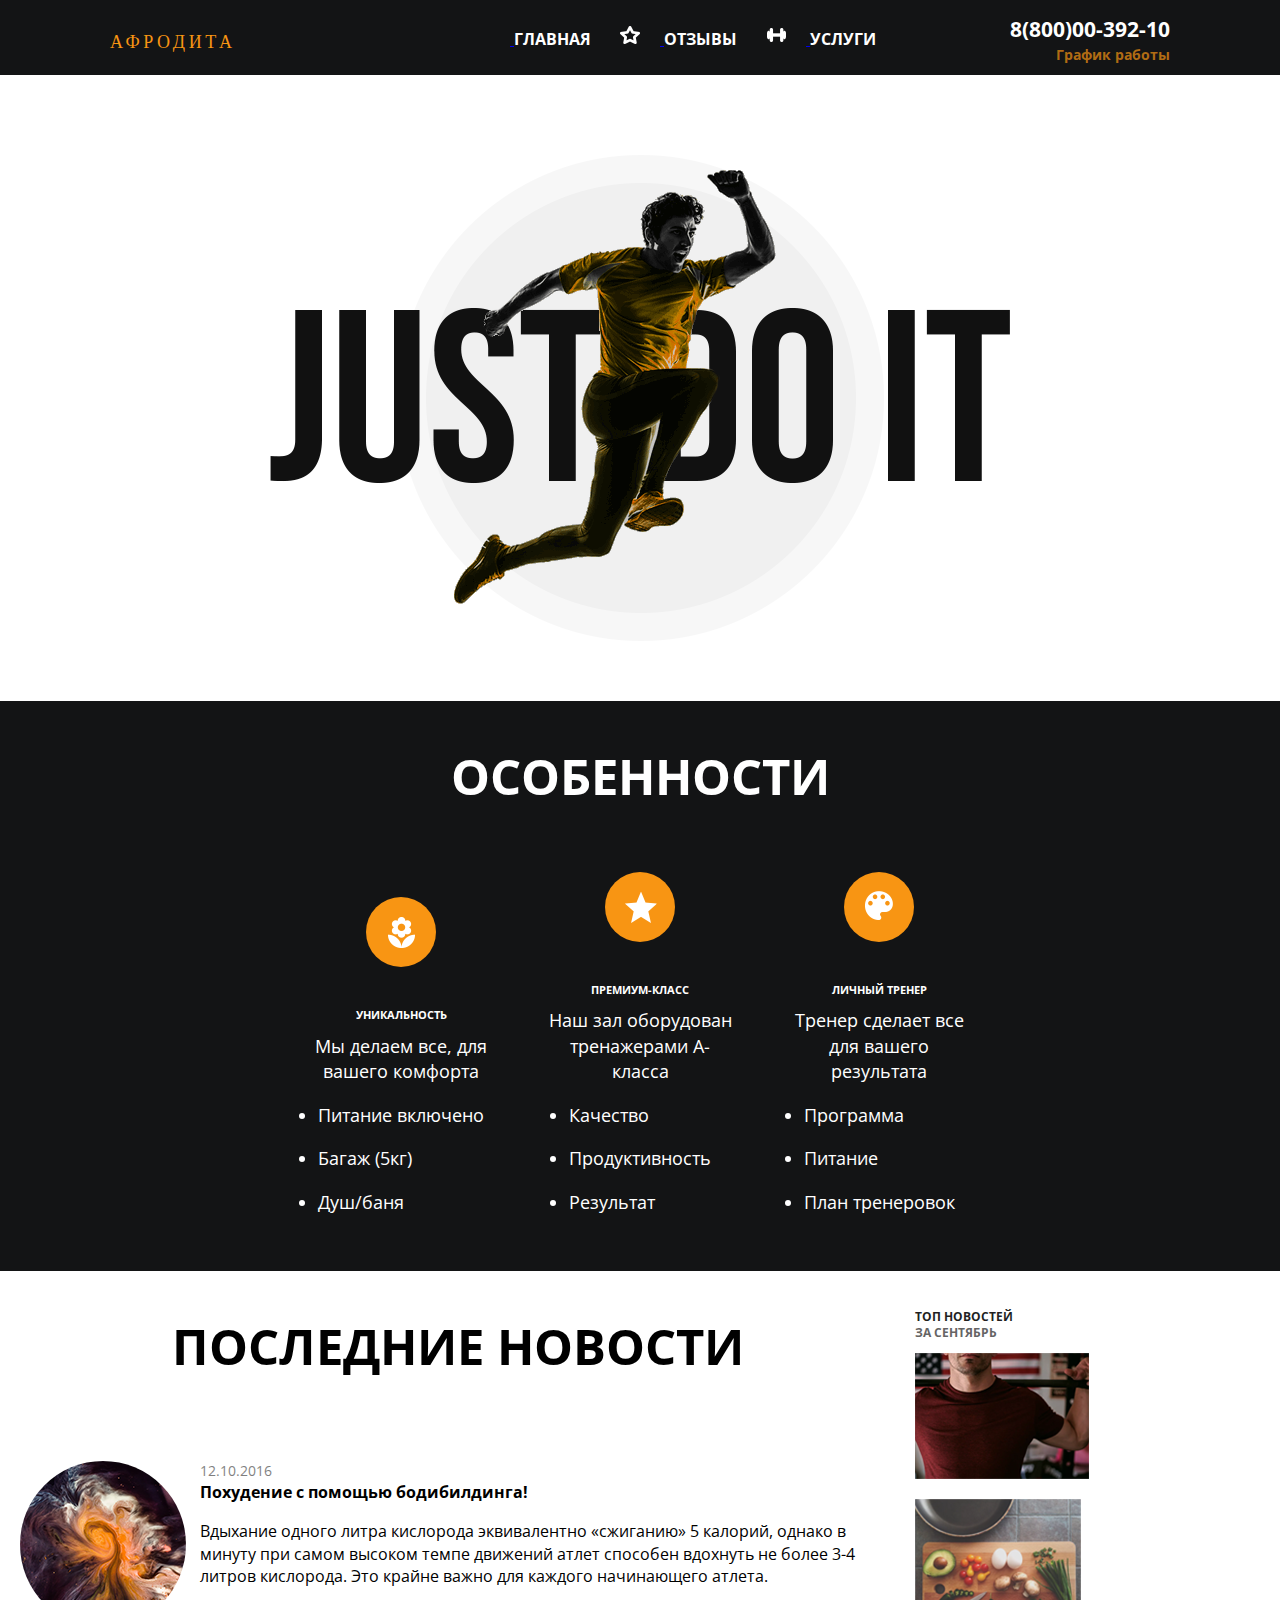
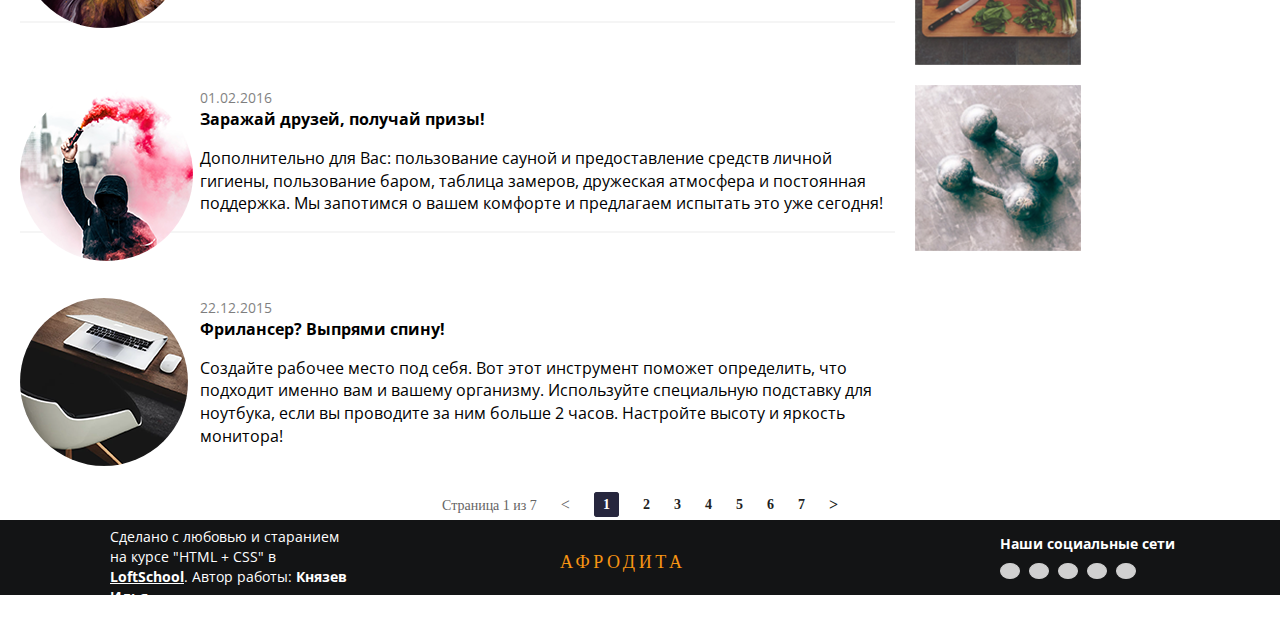
==== index.html @ 9d969437 "commits" ====
<!DOCTYPE html>
<html lang="ru" dir="ltr">
  <head>
    <link rel="stylesheet" href="css/style.css">
    <link href="https://fonts.googleapis.com/css?family=Open+Sans:300,300i,700" rel="stylesheet">
    <meta charset="utf-8">
    <title>Fitness</title>
  </head>
  <body>

    <div class="wrapper">
      <header class="header">
        <div class="container header__container">

        <a href="#" class="logo">Афродита</a>

          <nav class="menu">
            <ul class="menu__list">
              <li class="menu__item">
                <a href="#" class="menu__link">
                  <div class="menu__icon menu__icon_main"></div>
                  <div class="menu__title">Главная</div>
                </a>
              </li>
              <li class="menu__item">
                <a href="#" class="menu__link">
                  <div class="menu__icon menu__icon_review"></div>
                  <div class="menu__title">Отзывы</div>
                </a>
              </li>
              <li class="menu__item">
                <a href="#" class="menu__link">
                  <div class="menu__icon menu__icon_service"></div>
                  <div class="menu__title">Услуги</div>
                </a>
              </li>
            </ul>
          </nav>

        <div class="contacts">
          <a href="tel:+7(800)0039210" class="contacts__phone">8(800)00-392-10</a>
          <div class="contacts__schedule">График работы</div>
        </div>

      </div>
      </header>

    <div class="page">
      <div class="page__container">

        <div class="banner">
          <img src="img/main-image.png" alt="mainimg" class="banner__img">
        </div>

        <section class="features">

          <h2 class="features__title">Особенности</h2>

          <ul class="features__list">

            <li class="features__item">
                <div class="features__icon">
                  <img src="img/flower-icon.png" alt="flower" class="features__icon-pic">
                </div>
                <h3 class="features__name">Уникальность</h3>
                <p class="features__text">
                  Мы делаем все, для вашего комфорта
                </p>
                <ul class="features__sub-list">
                  <li class="features__sub-item">
                    <p class="features__sub-text">Питание включено</p>
                  </li>
                  <li class="features__sub-item">
                    <p class="features__sub-text">Багаж (5кг)</p>
                  </li>
                  <li class="features__sub-item">
                    <p class="features__sub-text">Душ/баня</p>
                  </li>
                </ul>
            </li>
            <li class="features__item">
               <div class="features__icon">
                 <img src="img/star-icon.png" alt="star" class="features__icon-pic">
               </div>
               <h3 class="features__name">Премиум-класс</h3>
               <p class="features__text">
                 Наш зал оборудован тренажерами А-класса
               </p>
               <ul class="features__sub-list">
                 <li class="features__sub-item">
                   <p class="features__sub-text">Качество</p>
                 </li>
                 <li class="features__sub-item">
                   <p class="features__sub-text">Продуктивность</p>
                 </li>
                 <li class="features__sub-item">
                   <p class="features__sub-text">Результат</p>
                 </li>
               </ul>
            </li>
            <li class="features__item">
              <div class="features__icon">
                <img src="img/painter-icon.png" alt="painter" class="features__icon-pic">
              </div>
              <h3 class="features__name">Личный тренер</h3>
              <p class="features__text">
                Тренер сделает все для вашего результата
              </p>
              <ul class="features__sub-list">
                <li class="features__sub-item">
                  <p class="features__sub-text">Программа</p>
                </li>
                <li class="features__sub-item">
                  <p class="features__sub-text">Питание</p>
                </li>
                <li class="features__sub-item">
                  <p class="features__sub-text">План тренеровок</p>
                </li>
              </ul>
            </li>

          </ul>
        </section>
<!-- features-section END -->

        <section class="news">

          <h2 class="news__title">Последние новости</h2>

          <ul class="news__list">
            <li class="news__item clearfix">
              <div class="news__avatar">
                <img src="./img/layer6.png" alt="img" class="news__avatar-pic">
              </div>
                <div class="news__content">
                  <div class="news__date">12.10.2016</div>
                  <h3 class="news__name">Похудение с помощью бодибилдинга!</h3>
                  <p class="news__text">
                    Вдыхание одного литра кислорода эквивалентно «сжиганию» 5 калорий,
                    однако в минуту при самом высоком темпе движений атлет способен
                    вдохнуть не более 3-4 литров кислорода. Это крайне важно для
                    каждого начинающего атлета.
                  </p>
                </div>
            </li>
            <li class="news__item">
              <div class="news__avatar">
                <img src="./img/layer7.png" alt="img" class="news__avatar-pic">
              </div>
                <div class="news__content">
                   <div class="news__date">01.02.2016</div>
                   <h3 class="news__name">Заражай друзей, получай призы!</h3>
                   <p class="news__text">
                     Дополнительно для Вас: пользование сауной и предоставление
                     средств личной гигиены, пользование баром, таблица замеров,
                     дружеская атмосфера и постоянная поддержка. Мы запотимся о вашем
                     комфорте и предлагаем испытать это уже сегодня!
                   </p>
                </div>
            </li>
            <li class="news__item">
                <div class="news__avatar">
                  <img src="./img/layer9.png" alt="img" class="news__avatar-pic">
                </div>
                <div class="news__content">
                  <div class="news__date">22.12.2015</div>
                  <h3 class="news__name">Фрилансер? Выпрями спину!</h3>
                  <p class="news__text">
                    Создайте рабочее место под себя. Вот этот инструмент поможет
                    определить, что подходит именно вам и вашему организму.
                    Используйте специальную подставку для ноутбука, если вы проводите
                    за ним больше 2 часов. Настройте высоту и яркость монитора!
                  </p>
                </div>
            </li>
          </ul>
        </section>

        <aside class="sidebar">
          <div class="side">
            <h4 class="side__name">Топ новостей</h4>
            <p class="side__desc">За сентябрь</p>
            <ul class="side__list">
              <li class="side__item">
                <a href="#" class="side__link">
                  <div class="side__pic">
                    <img src="./img/layer10.png" alt="someimg" class="side__pic-img">
                  </div>
                </a>
              </li>
              <li class="side__item">
                <a href="#" class="side__link">
                  <div class="side__pic">
                    <img src="./img/layer11.png" alt="someimg" class="side__pic-img">
                  </div>
                </a>
              </li>
              <li class="side__item">
                <a href="#" class="side__link">
                  <div class="side__pic">
                    <img src="./img/layer12.png" alt="someimg" class="side__pic-img">
                  </div>
                </a>
              </li>
            </ul>
          </div>
        </aside>

        <div class="pagination">
          <div class="pagination__display">Страница 1 из 7</div>
          <div class="pagination__controlls">
            <a href="" class="pagination__prev"><</a>
            <ul class="pagination__list">
              <li class="pagination__item">
                <a href="#" class="pagination__link pagination__link_active">1</a>
              </li>
              <li class="pagination__item">
                <a href="#" class="pagination__link">2</a>
              </li>
              <li class="pagination__item">
                <a href="#" class="pagination__link">3</a>
              </li>
              <li class="pagination__item">
                <a href="#" class="pagination__link">4</a>
              </li>
              <li class="pagination__item">
                <a href="#" class="pagination__link">5</a>
              </li>
              <li class="pagination__item">
                <a href="#" class="pagination__link">6</a>
              </li>
              <li class="pagination__item">
                <a href="#" class="pagination__link">7</a>
              </li>
            </ul>
            <a href="#" class="pagination__next">></a>
          </div>
        </div>

      </div>
      <!-- news-section END -->

     </div>
    </div>

      <footer class="footer">
       <div class="container footer__container">
        <div class="ps">
          <p class="ps__text">Сделано с любовью и старанием на курсе "HTML + CSS" в <a href="https://loftschool.com/"
              class="ps__text-ls">LoftSchool</a>. Автор работы: <span class="ps__text-author">Князев Илья</span>
        </div>

        <a href="#" class="footer__logo">Афродита</a>

        <div class="smm">
          <p class="smm__text">Наши социальные сети</p>
          <div class="social">
            <ul class="social__list">
              <li class="social__item">
                <a href="#" alt="vk" class="social__link social__link_vk"></a>
              </li>
              <li class="social__item">
                <a href="#" alt="fb" class="social__link social__link_fb"></a>
              </li>
              <li class="social__item">
                <a href="#" alt="google" class="social__link social__link_gg"></a>
              </li>
              <li class="social__item">
                <a href="#" alt="twitter" class="social__link social__link_tw"></a>
              </li>
              <li class="social__item">
                <a href="#" alt="mail" class="social__link social__link_ml"></a>
              </li>
            </ul>
          </div>
        </div>
       </div>
      </footer>

    </div>
    <!-- wrapper END -->

  </body>
</html>
---- css/style.css ----
@font-face {
    font-family: 'gorafree';
    src: url("../fonts/gora-free-webfont.woff2") format('woff2'),
         url("../fonts/gora-free-webfont.woff") format('woff');
    font-weight: normal;
    font-style: normal;
}

body {
  font-size: 16px;
  margin: 0;
  width: 100%;
  font-family: 'Open Sans', Helvetica, sans-serif;
  -webkit-font-smoothing: antialiased;
  -moz-osx-font-smoothing: grayscale;
  line-height: 1.42;
}

ul {
  margin: 0;
  padding: 0;
}

ul li {
  list-style: none;
}

h2 {
  text-align: center;
  font-size: 49px;
  font-weight: 700;
  text-transform: uppercase;
}

.wrapper {
  /* width: 100%; */
  min-width: 1100px;
}

.header {
  width: 100%;
  background: #131415;
  position: relative;
  color: #fff;
  margin-bottom: 80px;
}

.container {
  width: 1060px;
  margin: 0 auto;
  /* position: relative; */
  /* height: 100%; */
  background: inherit;
}

.header__container {
  height: 75px;
  position: relative;
}

.logo {
  color: #f89513;
  position: absolute;
  top: 30px;
  left: 0;
  font-family: 'gorafree', Times, serif;
  font-size: 18px;
  text-transform: uppercase;
  text-decoration: none;
  text-align: left;
  letter-spacing: 0.2em;
}

.menu {
  display: inline-block;
  position: absolute;
  top: 25px;
  left: 360px;
  font-weight: 700;
  text-align: center;
  text-transform: uppercase;
}

.menu__title {
  color: white;
  display: inline-block;
}

.menu__item {
  display: inline-block;
  margin-right: 25px;
}
.menu__item:last-child {
  margin: 0;
}

.menu__link {
  display: inline-block;
}

.menu__icon {
  width: 20px;
  height: 20px;
  display: inline-block;
  margin-right: 20px;

}

.menu__icon_main {
  background: url(../img/pulse-icon.png) center center no-repeat;
}

.menu__icon_review {
  background: url(../img/feed-icon.png) center center no-repeat;
}

.menu__icon_service {
  background: url(../img/service-icon.png) center center no-repeat;
}

.contacts {
  /* display: inline-block; */
  color: inherit;
  position: absolute;
  top: 15px;
  right: 0;
  text-align: right;
  font-weight: 700;
}

.contacts__phone {
  color: white;
  font-size: 21px;
  text-decoration: none;
}

.contacts__schedule {
  font-size: 14px;
  text-align: right;
  color: rgba(248, 149, 19, 0.702);
}

.page {
  width: 100%;
  display: inline-block;
  vertical-align: top;
  background: white;
}

.banner {
  width: 100%;
  margin-bottom: 60px;
}

.banner__img {
  margin: 0 auto;
  display: block;
}

.features {
  width: 100%;
  position: relative;
  height: 570px;
  color: white;
  background: #131415;
  text-align: center;
  display: inline-block;
}
.features__name {
  font-size: 10.78px;
  text-transform: uppercase;
  font-weight: 700;
  margin-top: 40px;
}
.features__item {
  display: inline-block;
  width: 195px;
  margin: 20px;
}
.features__sub-list {
  text-align: left;
  display: inherit;
}
.features__sub-item {
  list-style-type: initial;
}
.features__icon {
  background-color: #f89513;
  width: 70px;
  height: 70px;
  border-radius: 50%;
  background-position: center center no-repeat;
  margin: 0 auto;
  display: block;
}
.features__icon-pic {
  margin: 28%;
}
.features__text, .features__sub-list {
  font-size: 18px;
  margin: 0 auto;
}

.news {
  width: 875px;
  height: 820px;
  position: relative;
  display: inherit;
  text-align: left;
  margin-left: 20px;
  float: left;
}

.clearfix:after {
    content: "";
    display: table;
    clear: both;
}

.news__avatar {
  width: 160px;
  height: 160px;
  display: list-item;
  text-align: left;
  float: left;
}

.news__avatar-pic {
  border-radius: 50%;
}

.news__item {
  margin-bottom: 65px;
  border-bottom: 2px solid #f5f5f5;
}
.news__item:last-child {
  border: none;
}

.news__content {
  margin-left: 180px;
}

.news__title {
  margin-bottom: 80px;
}

.news__date {
  font-size: 14px;
  opacity: 0.5;
}

.news__name {
  font-size: 16px;
  margin: 0 auto;
}

.news__text {
  margin: 1;
}

/* .pagination 350*45 */

.pagination {
  position: relative;
  display: inherit;
  text-align: center;
  vertical-align: middle;
  margin: 0 auto;
  clear: both;
}

.pagination__display {
  display: inline-block;
  color: #656464;
  font-family: "Roboto";
  font-size: 14px;
  margin-right: 20px;
}

.pagination__controlls {
  display: inline-block;
}

.pagination__item {
  display: inline-block;
  vertical-align: middle;
  margin-right: 20px;
}
.pagination__link {
  color: #221f1f;
  font-family: "Roboto";
  font-weight: bold;
  font-size: 14px;
  text-decoration: none;
}
.pagination__list {
  display: inline-block;
  vertical-align: middle;
  margin-bottom: 5px;
}

.pagination__display, .pagination__controlls {
  display: inline-block;
  vertical-align: middle;
}
.pagination__link_active {
  background-color: #27273e;
  padding: 4px 8px;
  border: 1px solid #27273e;
  border-radius: 3px;
  color: #fff;
}
.pagination__link:hover {
  color: #f89513;
}
.pagination__prev {
  text-decoration: none;
  color: #656464;
  font-family: "Roboto";
  margin-right: 20px;
}
.pagination__next {
  text-decoration: none;
  font-family: "Roboto";
  font-weight: bold;
  color: #221f1f;
}


.sidebar {
  text-align: left;
  margin: 30px 20px;
  color: #000;
  line-height: 0;
  float: left;
}

.side__list {
  list-style-type: none;
}

.side__item {
  margin: 20px 0;
}

.side__name {
  color: #221f1f;
  font-size: 12px;
  text-transform: uppercase;
  font-weight: 700;
}

.side__desc {
  color: #221f1f;
  font-size: 12px;
  text-transform: uppercase;
  color: #656464;
  text-decoration: none;
  font-weight: 700;
}

.footer {
  width: 100%;
  background: #131415;
  position: relative;
  color: #fff;
}

.footer__container {
  height: 75px;
  position: relative;
}

.ps {
  width: 240px;
  height: 50px;
  font-size: 14px;
}
.ps__text {
  text-align: left;
  display: inline-block;
  margin-top: 7px;
}
.ps__text-ls {
  color: white;
  font-weight: 700;
}
.ps__text-author {
  font-weight: 700;
  color: white;
}

.footer__logo {
  color: #f89513;
  position: absolute;
  top: 30px;
  left: 450px;
  font-family: 'gorafree', Times, serif;
  font-size: 18px;
  text-transform: uppercase;
  text-decoration: none;
  text-align: center;
  letter-spacing: 0.2em;
}

.smm {
  width: 100%;
  display: inline-block;
  margin: 20px;
  vertical-align: top;
  position: absolute;
  margin-top: -50px;
  margin-left: 890px;
}
.smm__text {
  font-size: 14px;
  font-weight: bold;
  margin-bottom: 8px;
}
.social__item {
  content: "";
  font-size: 14px;
  width: 10px;
  height: 10px;
  padding: 2px 4px;
  border: 1px solid #d0d0d0;
  border-radius: 100%;
  background-color: #d0d0d0;
  background-repeat: no-repeat;
  background-position: center center;
  display: inline-block;
  margin-right: 5px;
}
.social__item:hover {
  background-color: #f89513;
  border: 1px solid #f89513;
}
.social__link_vk:before {
  background: url(../img/vk.png)
}
.social__link_fb {
  background: url(../img/facebook.png)
}
.social__link_gg {
  background: url(../img/google.png)
}
.social__link_tw {
  background: url(../img/twitter.png)
}
.social__link_ml {
  background: url(../img/mail.png)
}
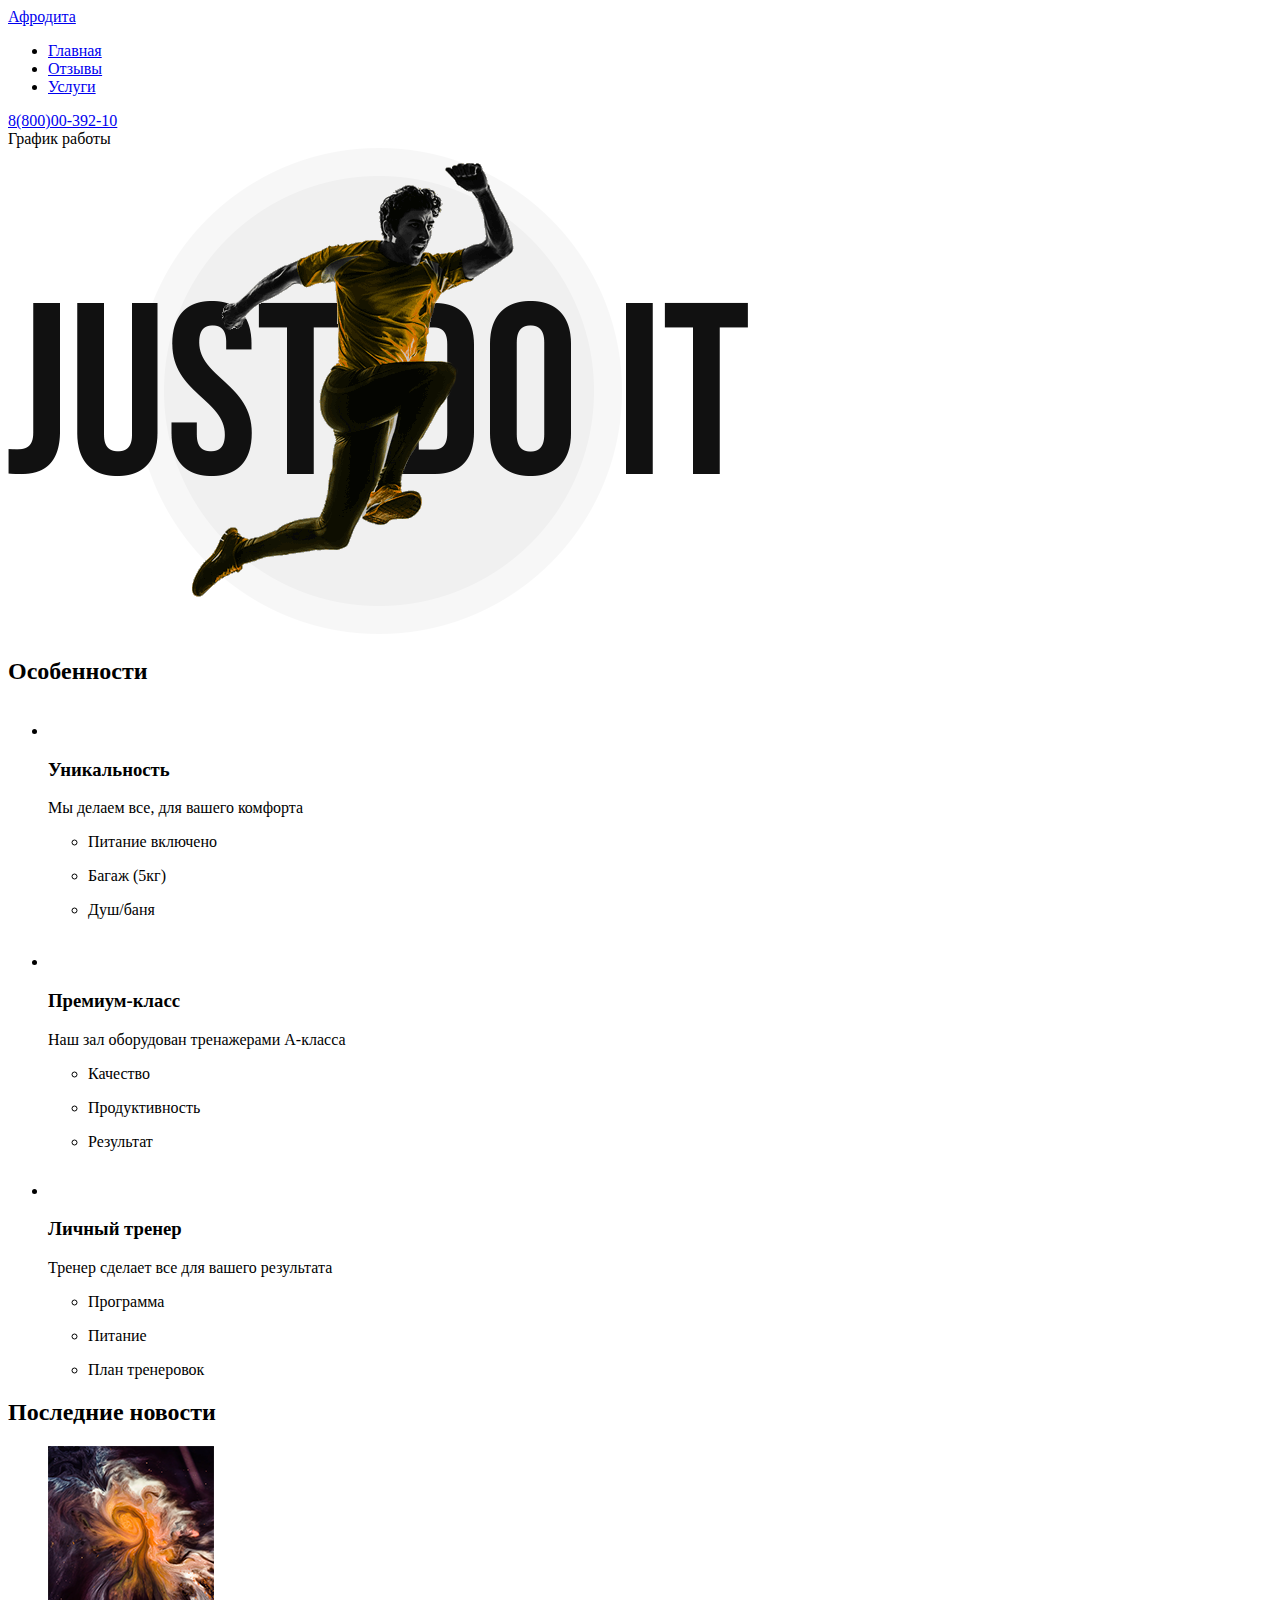
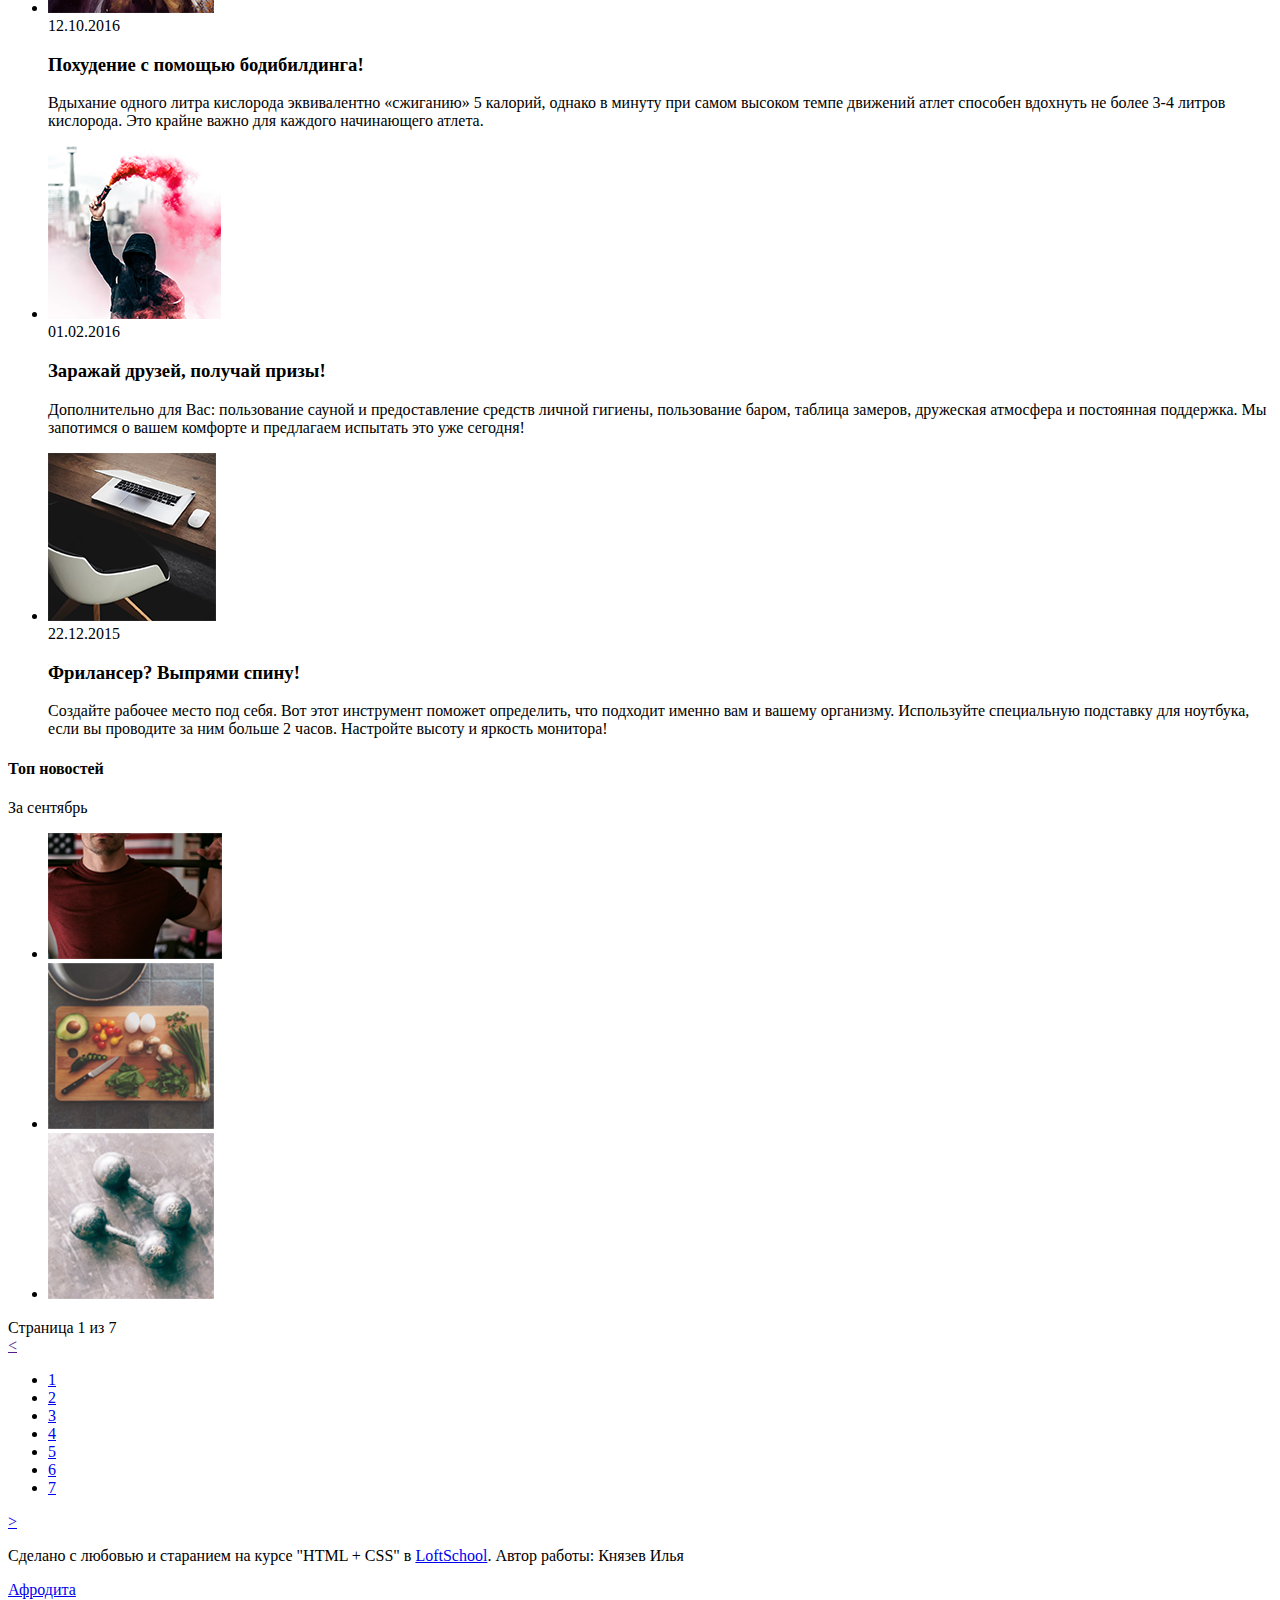
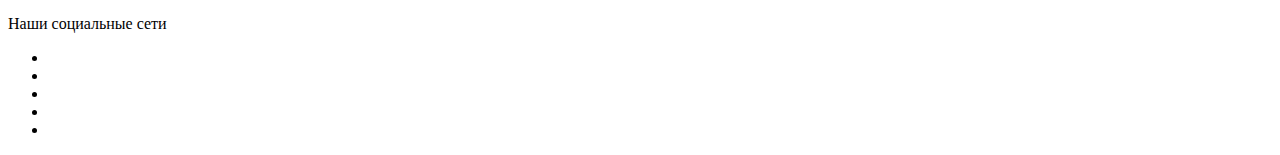
==== commit 92408ff4: "done" ====
--- a/index.html
+++ b/index.html
@@ -1,14 +1,20 @@
 <!DOCTYPE html>
 <html lang="ru" dir="ltr">
   <head>
-    <link rel="stylesheet" href="css/style.css">
-    <link href="https://fonts.googleapis.com/css?family=Open+Sans:300,300i,700" rel="stylesheet">
     <meta charset="utf-8">
     <title>Fitness</title>
+    <meta http-equiv="X-UA-Compatible" content="ie=edge">
+
+    <meta name="viewport" content="width=1100, initial-scale=1.0">
+
+    <link rel="stylesheet" href="css/main.css">
+
+    <link href="https://fonts.googleapis.com/css?family=Open+Sans:300,300i,700" rel="stylesheet">
   </head>
   <body>
 
     <div class="wrapper">
+      <div class="wrapper__content">
       <header class="header">
         <div class="container header__container">
 
@@ -45,7 +51,7 @@
       </div>
       </header>
 
-    <div class="page">
+      <div class="page">
       <div class="page__container">
 
         <div class="banner">
@@ -124,11 +130,12 @@
 <!-- features-section END -->
 
         <section class="news">
+          <div class="container news__container">
 
           <h2 class="news__title">Последние новости</h2>
 
           <ul class="news__list">
-            <li class="news__item clearfix">
+            <li class="news__item">
               <div class="news__avatar">
                 <img src="./img/layer6.png" alt="img" class="news__avatar-pic">
               </div>
@@ -236,13 +243,13 @@
             <a href="#" class="pagination__next">></a>
           </div>
         </div>
-
+      </div>
       </div>
       <!-- news-section END -->
 
      </div>
     </div>
-
+    </div>
       <footer class="footer">
        <div class="container footer__container">
         <div class="ps">
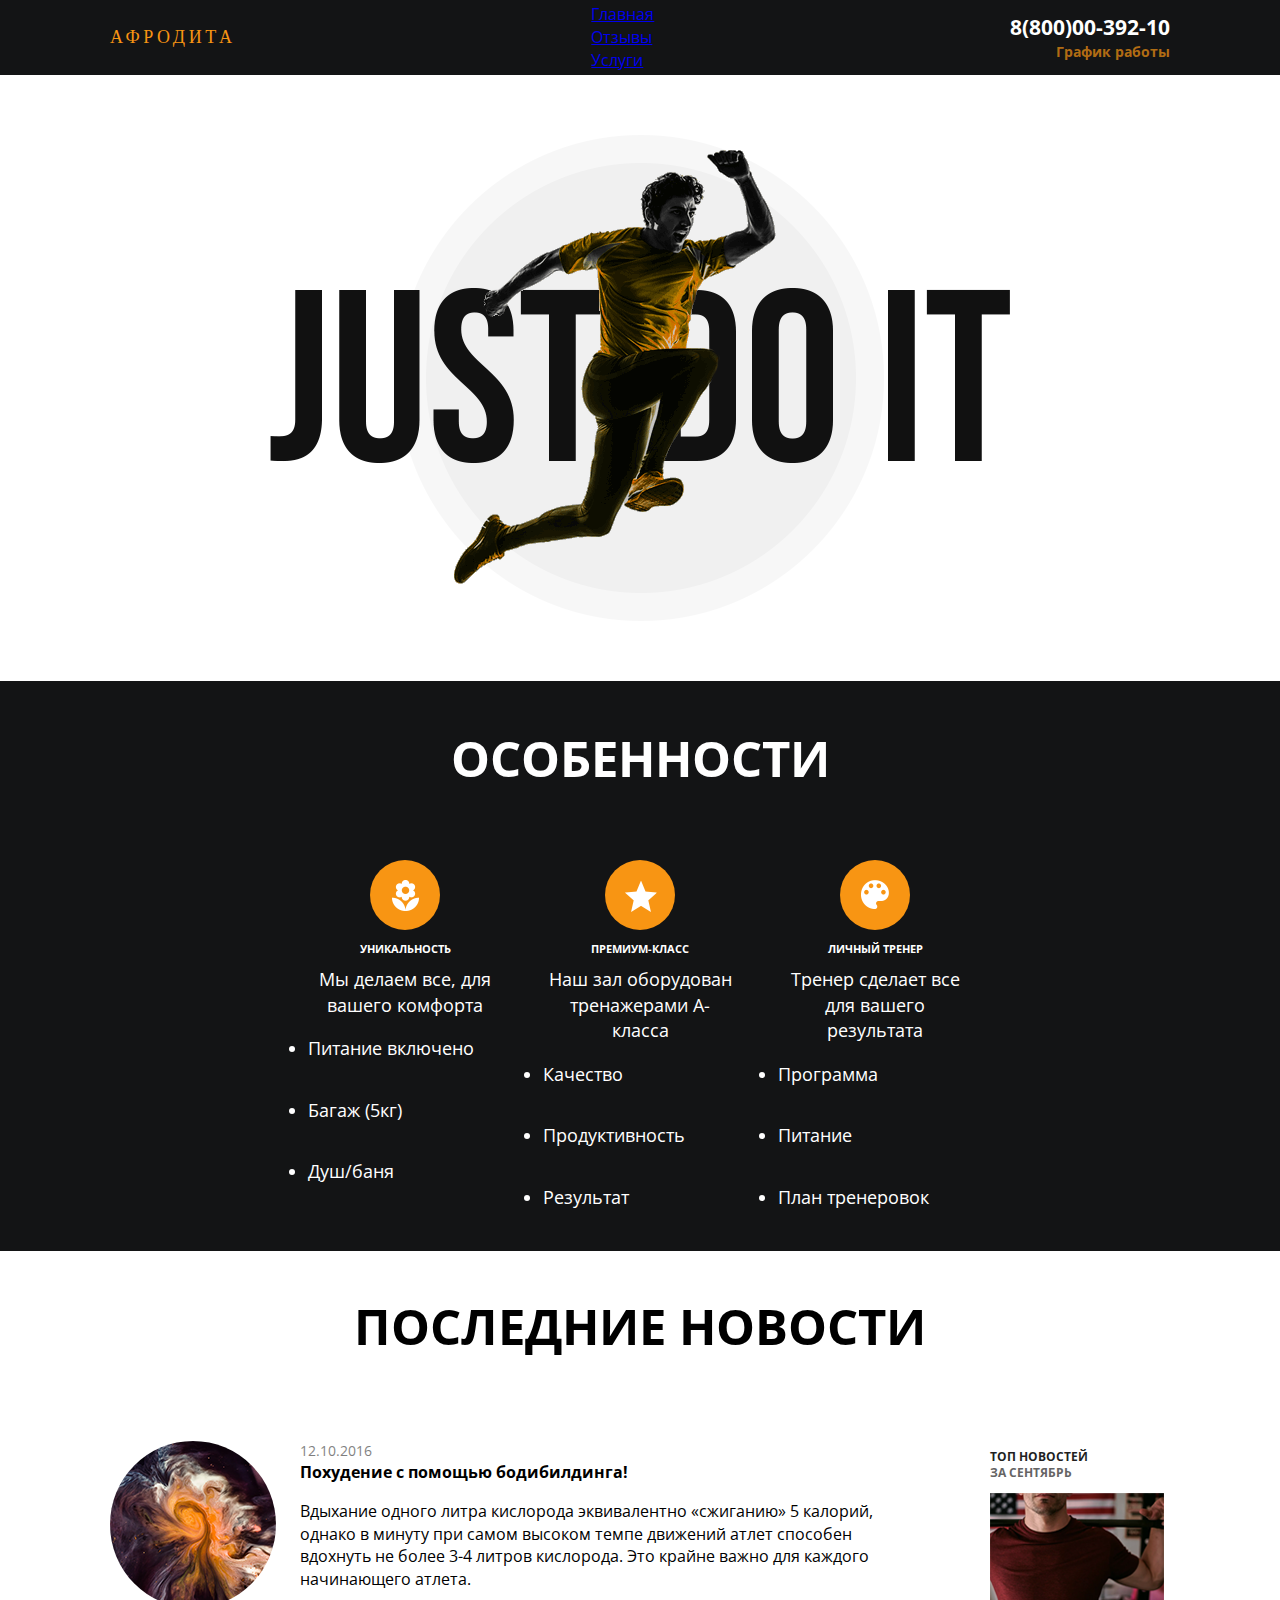
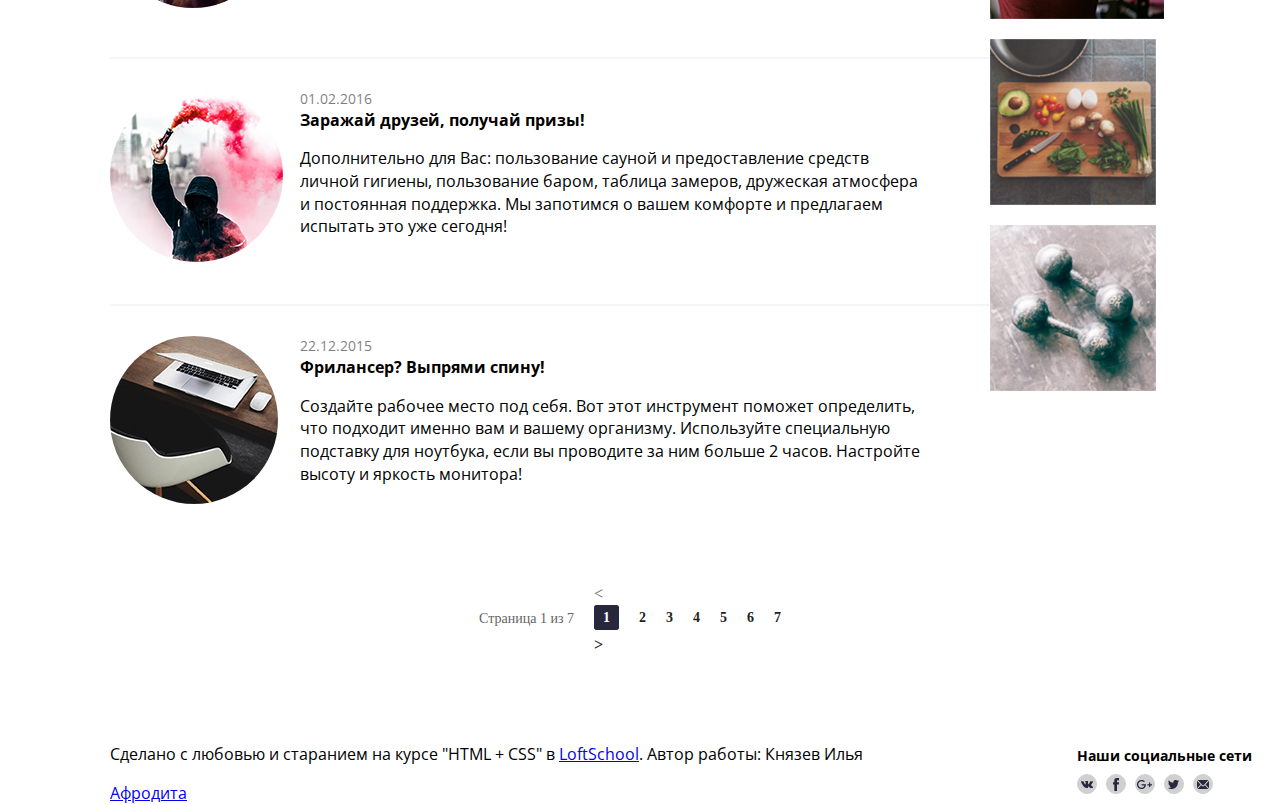
==== commit 2dbc1389: "commits-reviews" ====
--- a/index.html
+++ b/index.html
@@ -18,18 +18,18 @@
       <header class="header">
         <div class="container header__container">
 
-        <a href="#" class="logo">Афродита</a>
+        <a href="./index.html" class="logo">Афродита</a>
 
           <nav class="menu">
             <ul class="menu__list">
               <li class="menu__item">
-                <a href="#" class="menu__link">
+                <a href="./index.html" class="menu__link">
                   <div class="menu__icon menu__icon_main"></div>
                   <div class="menu__title">Главная</div>
                 </a>
               </li>
               <li class="menu__item">
-                <a href="#" class="menu__link">
+                <a href="./reviews.html" class="menu__link">
                   <div class="menu__icon menu__icon_review"></div>
                   <div class="menu__title">Отзывы</div>
                 </a>
@@ -257,7 +257,7 @@
               class="ps__text-ls">LoftSchool</a>. Автор работы: <span class="ps__text-author">Князев Илья</span>
         </div>
 
-        <a href="#" class="footer__logo">Афродита</a>
+        <a href="./index.html" class="footer__logo">Афродита</a>
 
         <div class="smm">
           <p class="smm__text">Наши социальные сети</p>
--- a/css/main.css
+++ b/css/main.css
@@ -0,0 +1,20 @@
+@import url('./layout/fonts.css');
+@import url('./layout/normalize.css');
+@import url('./layout/base.css');
+
+@import url('./blocks/banner.css');
+@import url('./blocks/contacts.css');
+@import url('./blocks/features.css');
+@import url('./blocks/footer.css');
+@import url('./blocks/header.css');
+@import url('./blocks/logo.css');
+@import url('./blocks/menu.css');
+@import url('./blocks/news.css');
+@import url('./blocks/pagination.css');
+@import url('./blocks/ps.css');
+@import url('./blocks/sidebar.css');
+@import url('./blocks/smm.css');
+@import url('./blocks/breadcrumbs.css');
+@import url('./blocks/feedback.css');
+@import url('./blocks/info.css');
+@import url('./blocks/review-form.css');
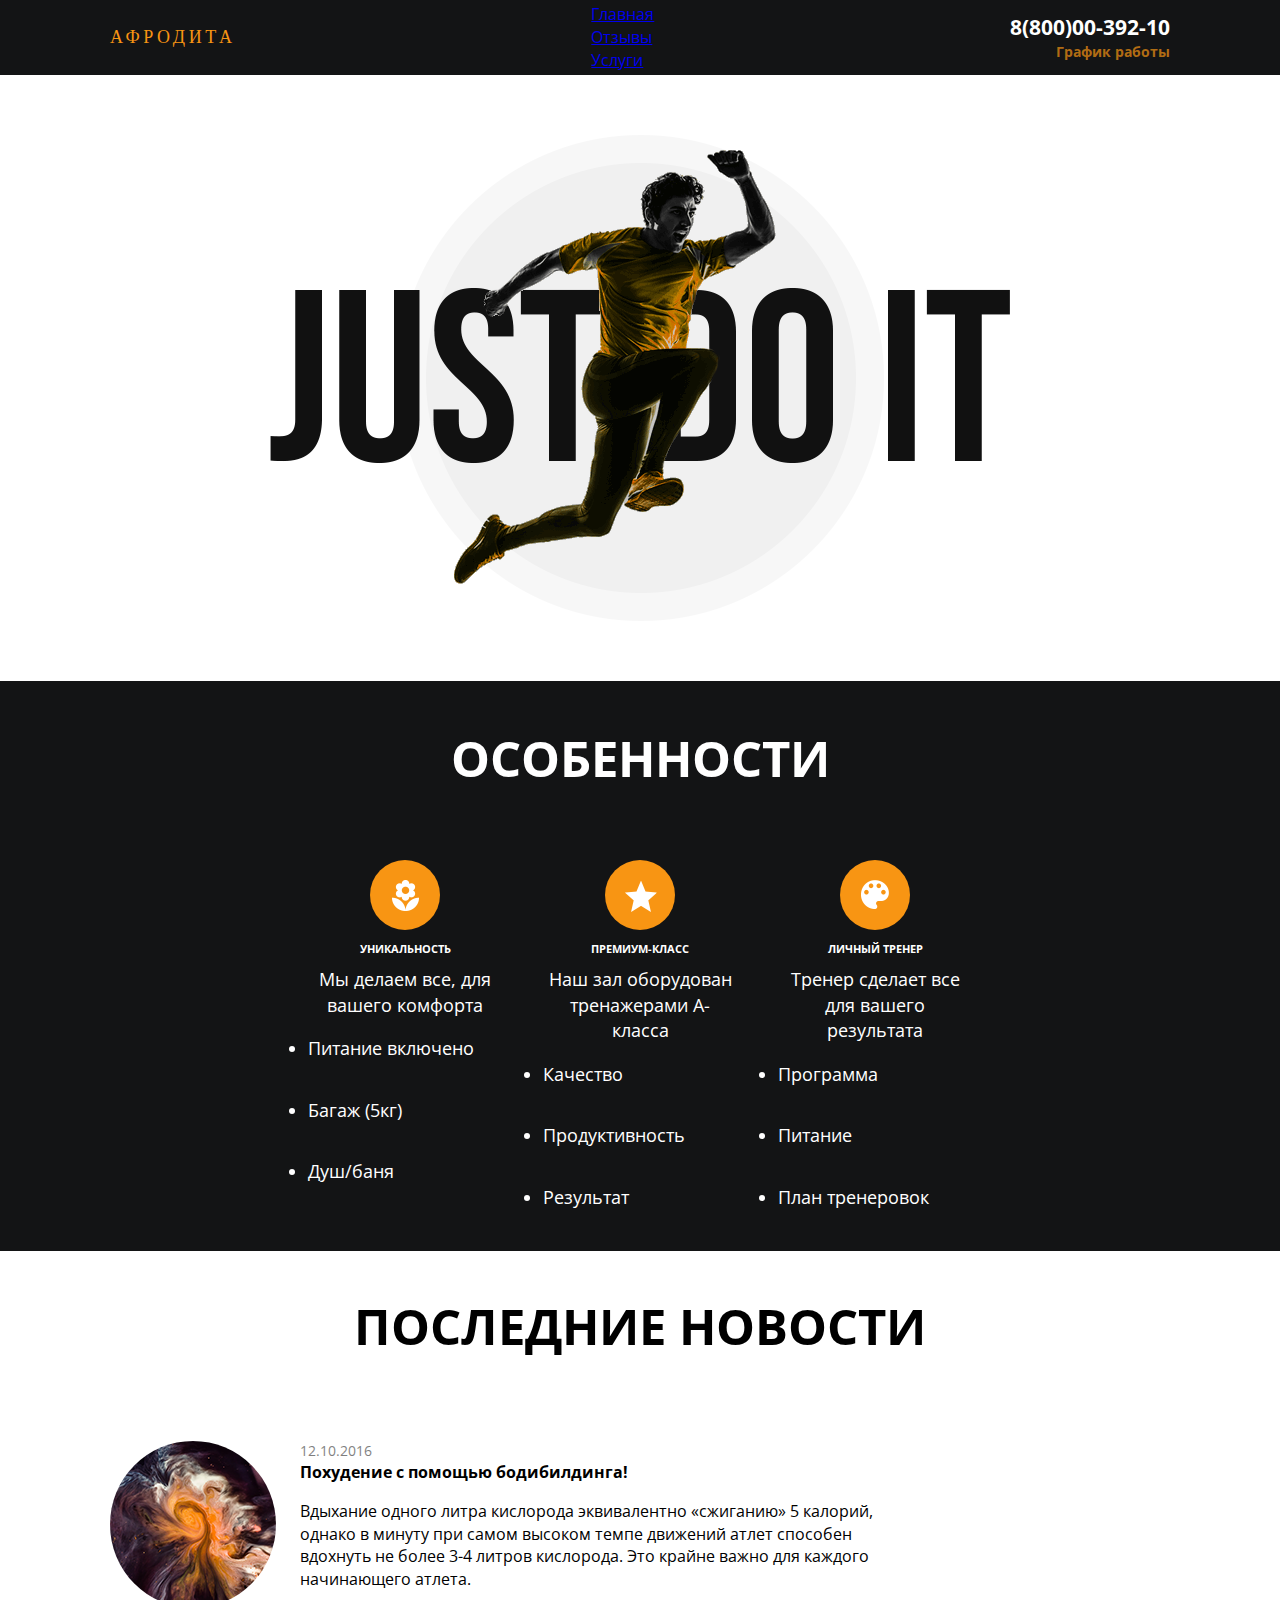
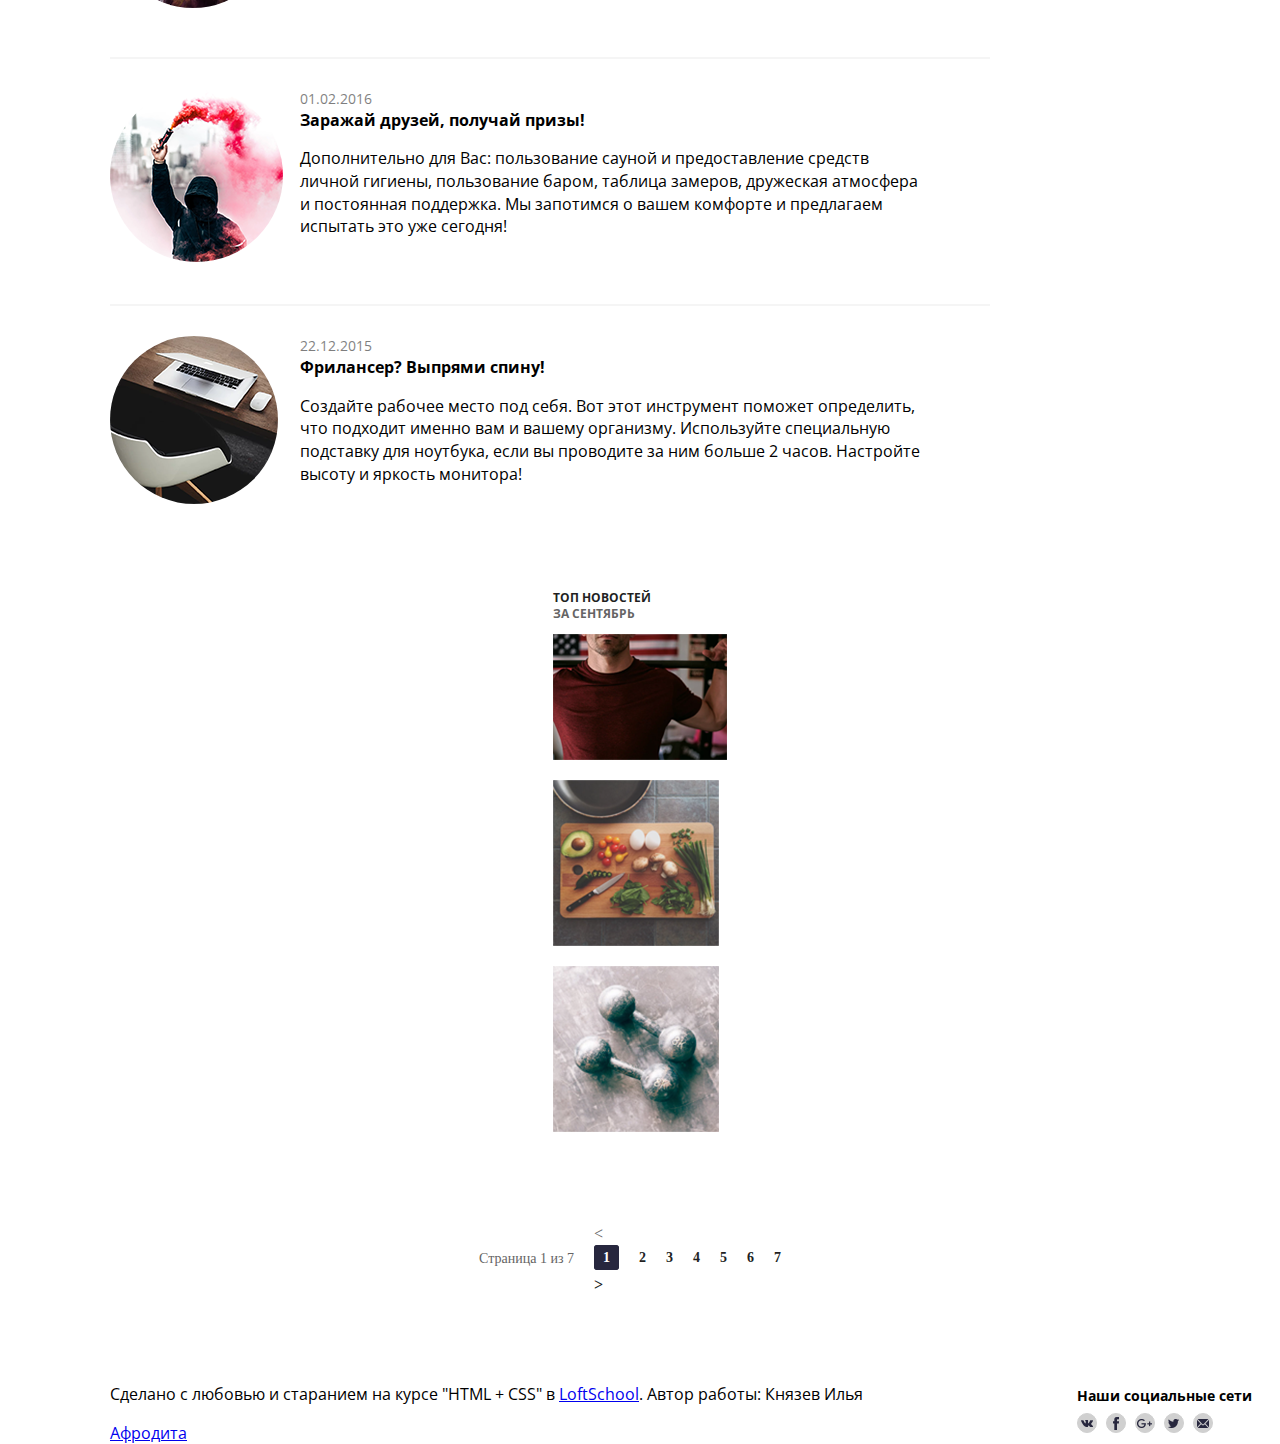
==== commit bc8d3a84: "new html css" ====
--- a/index.html
+++ b/index.html
@@ -35,7 +35,7 @@
                 </a>
               </li>
               <li class="menu__item">
-                <a href="#" class="menu__link">
+                <a href="./services.html" class="menu__link">
                   <div class="menu__icon menu__icon_service"></div>
                   <div class="menu__title">Услуги</div>
                 </a>
--- a/css/main.css
+++ b/css/main.css
@@ -18,3 +18,4 @@
 @import url('./blocks/feedback.css');
 @import url('./blocks/info.css');
 @import url('./blocks/review-form.css');
+@import url('./blocks/page.css');
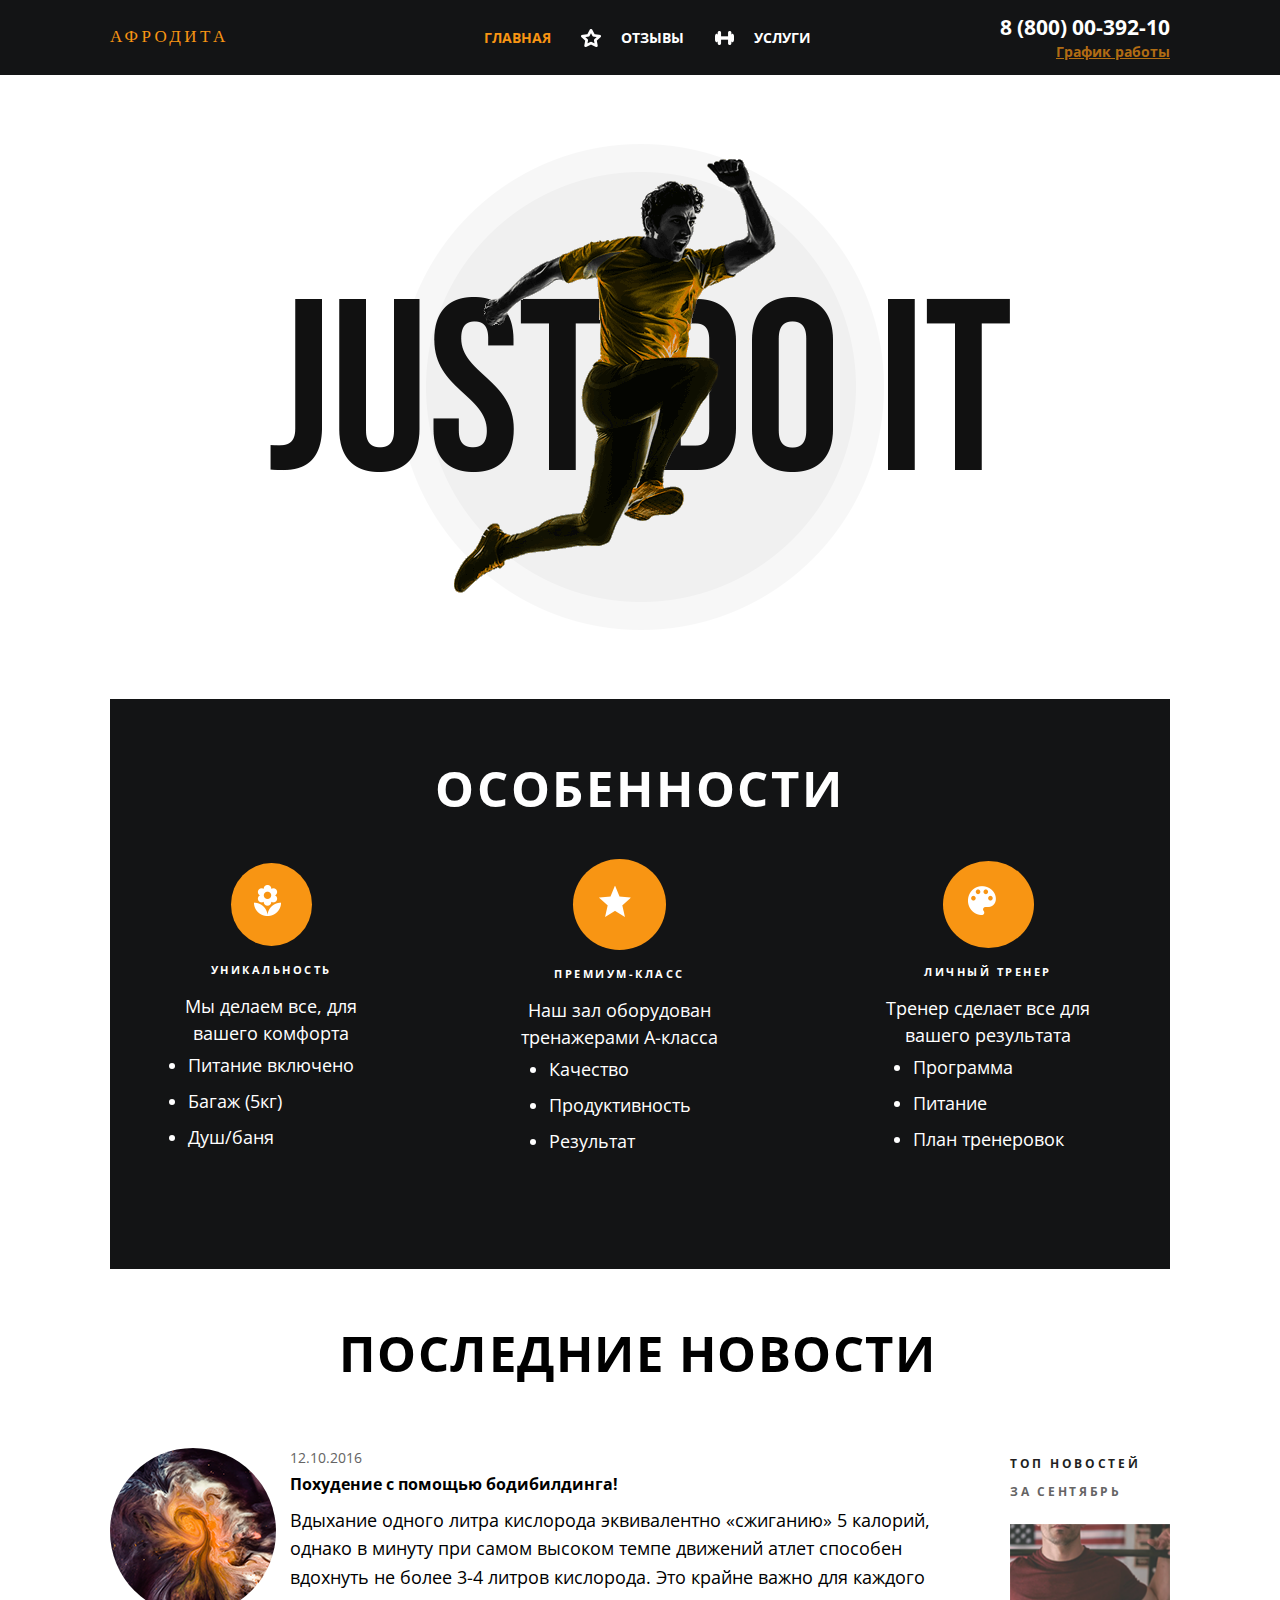
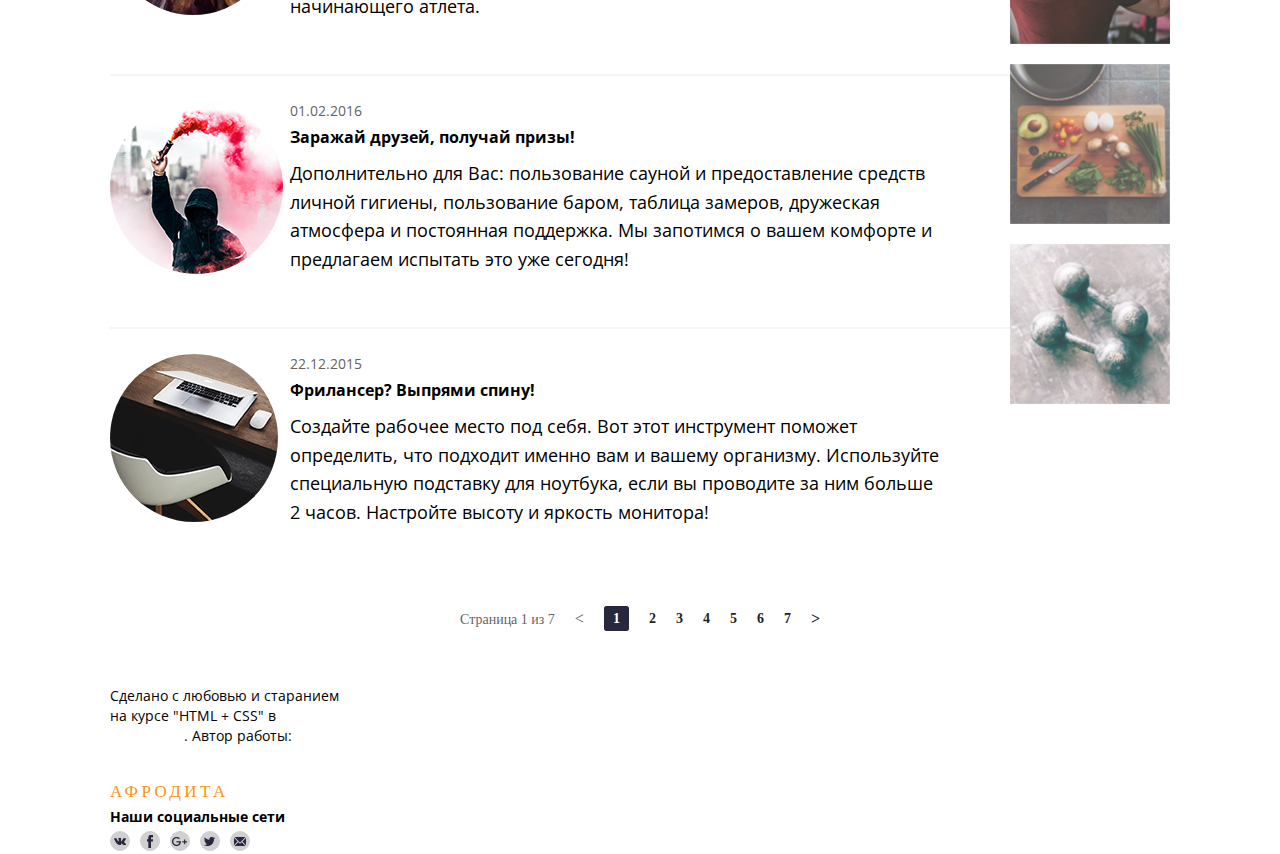
==== commit 2d3649b1: "commits" ====
--- a/index.html
+++ b/index.html
@@ -14,7 +14,7 @@
   <body>
 
     <div class="wrapper">
-      <div class="wrapper__content">
+
       <header class="header">
         <div class="container header__container">
 
@@ -22,7 +22,7 @@
 
           <nav class="menu">
             <ul class="menu__list">
-              <li class="menu__item">
+              <li class="menu__item menu__item_active">
                 <a href="./index.html" class="menu__link">
                   <div class="menu__icon menu__icon_main"></div>
                   <div class="menu__title">Главная</div>
@@ -44,7 +44,7 @@
           </nav>
 
         <div class="contacts">
-          <a href="tel:+7(800)0039210" class="contacts__phone">8(800)00-392-10</a>
+          <a href="tel:+7(800)0039210" class="contacts__phone">8 (800) 00-392-10</a>
           <div class="contacts__schedule">График работы</div>
         </div>
 
@@ -130,88 +130,91 @@
 <!-- features-section END -->
 
         <section class="news">
+          <h2 class="news__title">Последние новости</h2>
+
           <div class="container news__container">
 
-          <h2 class="news__title">Последние новости</h2>
-
-          <ul class="news__list">
-            <li class="news__item">
-              <div class="news__avatar">
-                <img src="./img/layer6.png" alt="img" class="news__avatar-pic">
+            <ul class="news__list">
+              <li class="news__item">
+                <div class="news__avatar">
+                  <img src="./img/layer6.png" alt="img" class="news__avatar-pic">
+                </div>
+                  <div class="news__content">
+                    <div class="news__date">12.10.2016</div>
+                    <h3 class="news__name">Похудение с помощью бодибилдинга!</h3>
+                    <p class="news__text">
+                      Вдыхание одного литра кислорода эквивалентно «сжиганию» 5 калорий,
+                      однако в минуту при самом высоком темпе движений атлет способен
+                      вдохнуть не более 3-4 литров кислорода. Это крайне важно для
+                      каждого начинающего атлета.
+                    </p>
+                  </div>
+              </li>
+              <li class="news__item">
+                <div class="news__avatar">
+                  <img src="./img/layer7.png" alt="img" class="news__avatar-pic">
+                </div>
+                  <div class="news__content">
+                     <div class="news__date">01.02.2016</div>
+                     <h3 class="news__name">Заражай друзей, получай призы!</h3>
+                     <p class="news__text">
+                       Дополнительно для Вас: пользование сауной и предоставление
+                       средств личной гигиены, пользование баром, таблица замеров,
+                       дружеская атмосфера и постоянная поддержка. Мы запотимся о вашем
+                       комфорте и предлагаем испытать это уже сегодня!
+                     </p>
+                  </div>
+              </li>
+              <li class="news__item">
+                  <div class="news__avatar">
+                    <img src="./img/layer9.png" alt="img" class="news__avatar-pic">
+                  </div>
+                  <div class="news__content">
+                    <div class="news__date">22.12.2015</div>
+                    <h3 class="news__name">Фрилансер? Выпрями спину!</h3>
+                    <p class="news__text">
+                      Создайте рабочее место под себя. Вот этот инструмент поможет
+                      определить, что подходит именно вам и вашему организму.
+                      Используйте специальную подставку для ноутбука, если вы проводите
+                      за ним больше 2 часов. Настройте высоту и яркость монитора!
+                    </p>
+                  </div>
+              </li>
+            </ul>
+            <aside class="sidebar">
+              <div class="side">
+                <div class="side__top">
+                  <h4 class="side__name">Топ новостей</h4>
+                  <p class="side__desc">За сентябрь</p>
+                </div>
+                <ul class="side__list">
+                  <li class="side__item">
+                    <a href="#" class="side__link">
+                      <div class="side__pic">
+                        <img src="./img/layer10.png" alt="someimg" class="side__pic-img">
+                      </div>
+                    </a>
+                  </li>
+                  <li class="side__item">
+                    <a href="#" class="side__link">
+                      <div class="side__pic">
+                        <img src="./img/layer11.png" alt="someimg" class="side__pic-img">
+                      </div>
+                    </a>
+                  </li>
+                  <li class="side__item">
+                    <a href="#" class="side__link">
+                      <div class="side__pic">
+                        <img src="./img/layer12.png" alt="someimg" class="side__pic-img">
+                      </div>
+                    </a>
+                  </li>
+                </ul>
               </div>
-                <div class="news__content">
-                  <div class="news__date">12.10.2016</div>
-                  <h3 class="news__name">Похудение с помощью бодибилдинга!</h3>
-                  <p class="news__text">
-                    Вдыхание одного литра кислорода эквивалентно «сжиганию» 5 калорий,
-                    однако в минуту при самом высоком темпе движений атлет способен
-                    вдохнуть не более 3-4 литров кислорода. Это крайне важно для
-                    каждого начинающего атлета.
-                  </p>
-                </div>
-            </li>
-            <li class="news__item">
-              <div class="news__avatar">
-                <img src="./img/layer7.png" alt="img" class="news__avatar-pic">
-              </div>
-                <div class="news__content">
-                   <div class="news__date">01.02.2016</div>
-                   <h3 class="news__name">Заражай друзей, получай призы!</h3>
-                   <p class="news__text">
-                     Дополнительно для Вас: пользование сауной и предоставление
-                     средств личной гигиены, пользование баром, таблица замеров,
-                     дружеская атмосфера и постоянная поддержка. Мы запотимся о вашем
-                     комфорте и предлагаем испытать это уже сегодня!
-                   </p>
-                </div>
-            </li>
-            <li class="news__item">
-                <div class="news__avatar">
-                  <img src="./img/layer9.png" alt="img" class="news__avatar-pic">
-                </div>
-                <div class="news__content">
-                  <div class="news__date">22.12.2015</div>
-                  <h3 class="news__name">Фрилансер? Выпрями спину!</h3>
-                  <p class="news__text">
-                    Создайте рабочее место под себя. Вот этот инструмент поможет
-                    определить, что подходит именно вам и вашему организму.
-                    Используйте специальную подставку для ноутбука, если вы проводите
-                    за ним больше 2 часов. Настройте высоту и яркость монитора!
-                  </p>
-                </div>
-            </li>
-          </ul>
+            </aside>
         </section>
 
-        <aside class="sidebar">
-          <div class="side">
-            <h4 class="side__name">Топ новостей</h4>
-            <p class="side__desc">За сентябрь</p>
-            <ul class="side__list">
-              <li class="side__item">
-                <a href="#" class="side__link">
-                  <div class="side__pic">
-                    <img src="./img/layer10.png" alt="someimg" class="side__pic-img">
-                  </div>
-                </a>
-              </li>
-              <li class="side__item">
-                <a href="#" class="side__link">
-                  <div class="side__pic">
-                    <img src="./img/layer11.png" alt="someimg" class="side__pic-img">
-                  </div>
-                </a>
-              </li>
-              <li class="side__item">
-                <a href="#" class="side__link">
-                  <div class="side__pic">
-                    <img src="./img/layer12.png" alt="someimg" class="side__pic-img">
-                  </div>
-                </a>
-              </li>
-            </ul>
-          </div>
-        </aside>
+
 
         <div class="pagination">
           <div class="pagination__display">Страница 1 из 7</div>
@@ -257,7 +260,7 @@
               class="ps__text-ls">LoftSchool</a>. Автор работы: <span class="ps__text-author">Князев Илья</span>
         </div>
 
-        <a href="./index.html" class="footer__logo">Афродита</a>
+        <a href="./index.html" class="logo">Афродита</a>
 
         <div class="smm">
           <p class="smm__text">Наши социальные сети</p>
--- a/css/main.css
+++ b/css/main.css
@@ -19,3 +19,5 @@
 @import url('./blocks/info.css');
 @import url('./blocks/review-form.css');
 @import url('./blocks/page.css');
+@import url('./blocks/services-style.css');
+@import url('./blocks/partners.css');
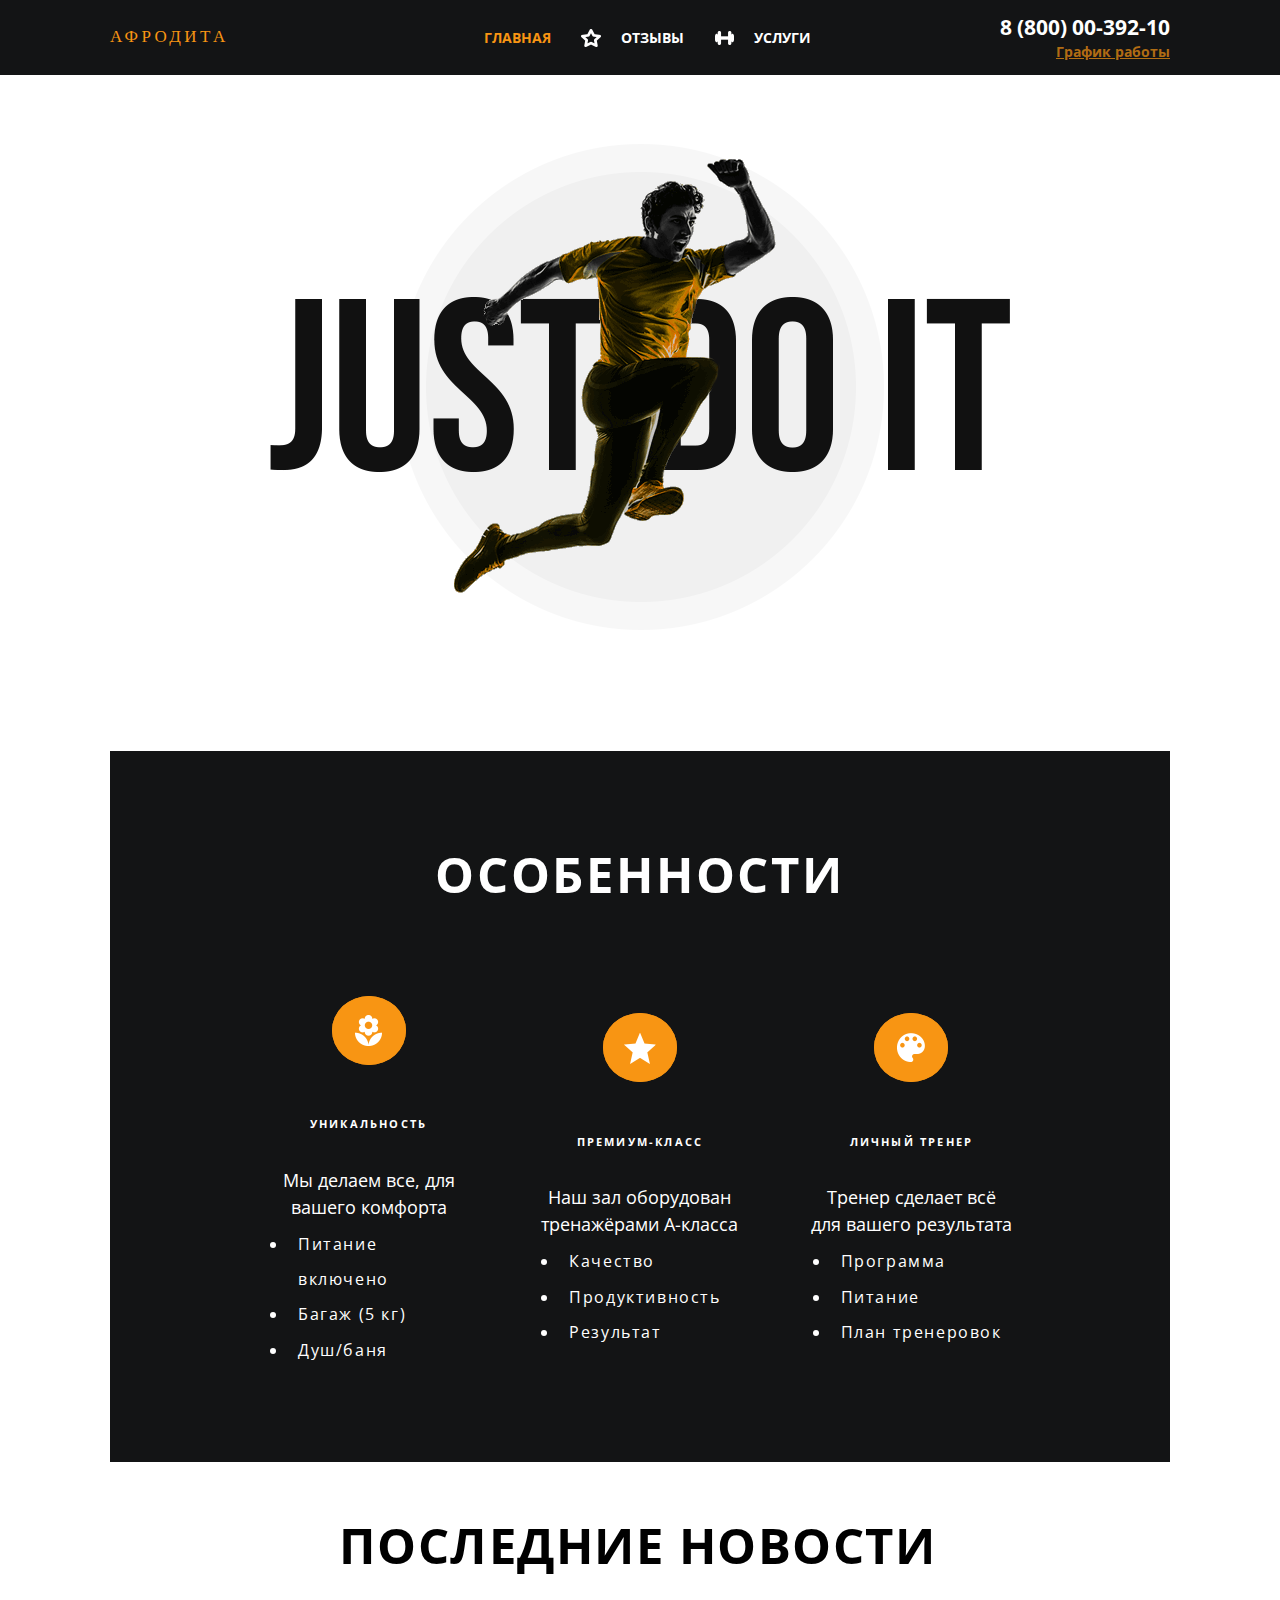
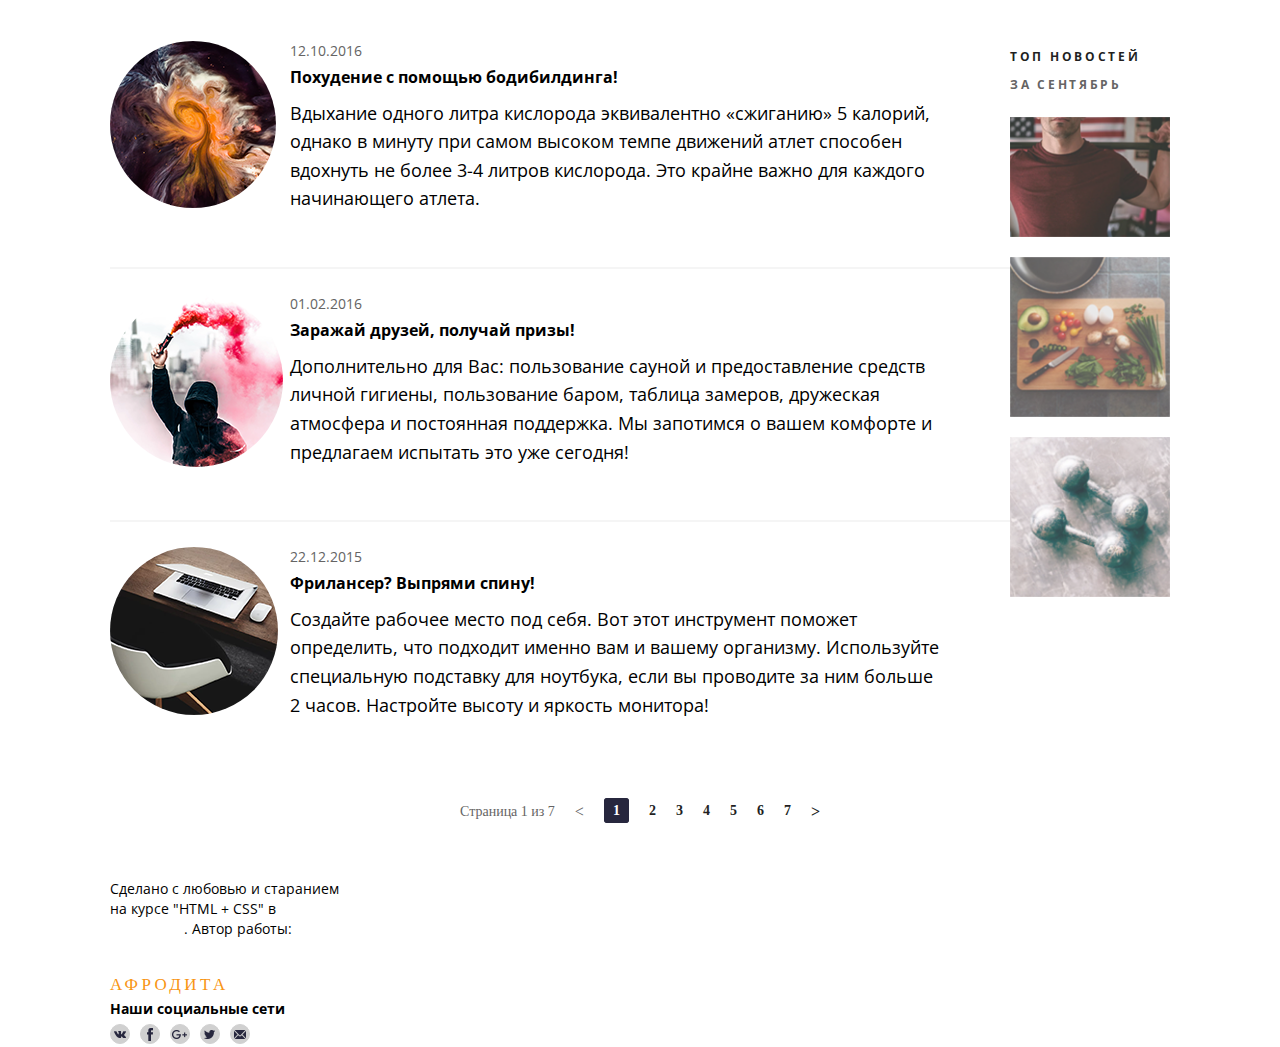
==== commit 1e6a3c94: "features pp" ====
--- a/index.html
+++ b/index.html
@@ -59,73 +59,44 @@
         </div>
 
         <section class="features">
-
-          <h2 class="features__title">Особенности</h2>
-
-          <ul class="features__list">
-
-            <li class="features__item">
-                <div class="features__icon">
-                  <img src="img/flower-icon.png" alt="flower" class="features__icon-pic">
-                </div>
-                <h3 class="features__name">Уникальность</h3>
-                <p class="features__text">
-                  Мы делаем все, для вашего комфорта
-                </p>
-                <ul class="features__sub-list">
-                  <li class="features__sub-item">
-                    <p class="features__sub-text">Питание включено</p>
-                  </li>
-                  <li class="features__sub-item">
-                    <p class="features__sub-text">Багаж (5кг)</p>
-                  </li>
-                  <li class="features__sub-item">
-                    <p class="features__sub-text">Душ/баня</p>
-                  </li>
-                </ul>
-            </li>
-            <li class="features__item">
-               <div class="features__icon">
-                 <img src="img/star-icon.png" alt="star" class="features__icon-pic">
-               </div>
-               <h3 class="features__name">Премиум-класс</h3>
-               <p class="features__text">
-                 Наш зал оборудован тренажерами А-класса
-               </p>
-               <ul class="features__sub-list">
-                 <li class="features__sub-item">
-                   <p class="features__sub-text">Качество</p>
-                 </li>
-                 <li class="features__sub-item">
-                   <p class="features__sub-text">Продуктивность</p>
-                 </li>
-                 <li class="features__sub-item">
-                   <p class="features__sub-text">Результат</p>
-                 </li>
-               </ul>
-            </li>
-            <li class="features__item">
-              <div class="features__icon">
-                <img src="img/painter-icon.png" alt="painter" class="features__icon-pic">
-              </div>
-              <h3 class="features__name">Личный тренер</h3>
-              <p class="features__text">
-                Тренер сделает все для вашего результата
-              </p>
-              <ul class="features__sub-list">
-                <li class="features__sub-item">
-                  <p class="features__sub-text">Программа</p>
-                </li>
-                <li class="features__sub-item">
-                  <p class="features__sub-text">Питание</p>
-                </li>
-                <li class="features__sub-item">
-                  <p class="features__sub-text">План тренеровок</p>
-                </li>
-              </ul>
-            </li>
-
-          </ul>
+          <div class="container features__container">
+            <h2 class="title features__title">Особенности</h2>
+            <ul class="features__list">
+              <li class="features__item">
+                <div class="features__text">
+                  <h3 class="features__text-title">Уникальность</h3>
+                  <div class="features__text-desc">Мы делаем все, для вашего комфорта</div>
+                  <ul class="features__text-list">
+                    <li class="features__text-item">Питание включено</li>
+                    <li class="features__text-item">Багаж (5 кг)</li>
+                    <li class="features__text-item">Душ/баня</li>
+                  </ul>
+                </div>
+              </li>
+              <li class="features__item features__item_premium">
+                <div class="features__text">
+                  <h3 class="features__text-title">Премиум-класс</h3>
+                  <div class="features__text-desc">Наш зал оборудован тренажёрами A-класса</div>
+                  <ul class="features__text-list">
+                    <li class="features__text-item">Качество</li>
+                    <li class="features__text-item">Продуктивность</li>
+                    <li class="features__text-item">Результат</li>
+                  </ul>
+                </div>
+              </li>
+              <li class="features__item features__item_personal">
+                <div class="features__text">
+                  <h3 class="features__text-title">Личный тренер</h3>
+                  <div class="features__text-desc">Тренер сделает всё для вашего результата</div>
+                  <ul class="features__text-list">
+                    <li class="features__text-item">Программа</li>
+                    <li class="features__text-item">Питание</li>
+                    <li class="features__text-item">План тренеровок</li>
+                  </ul>
+                </div>
+              </li>
+            </ul>
+          </div>
         </section>
 <!-- features-section END -->
 
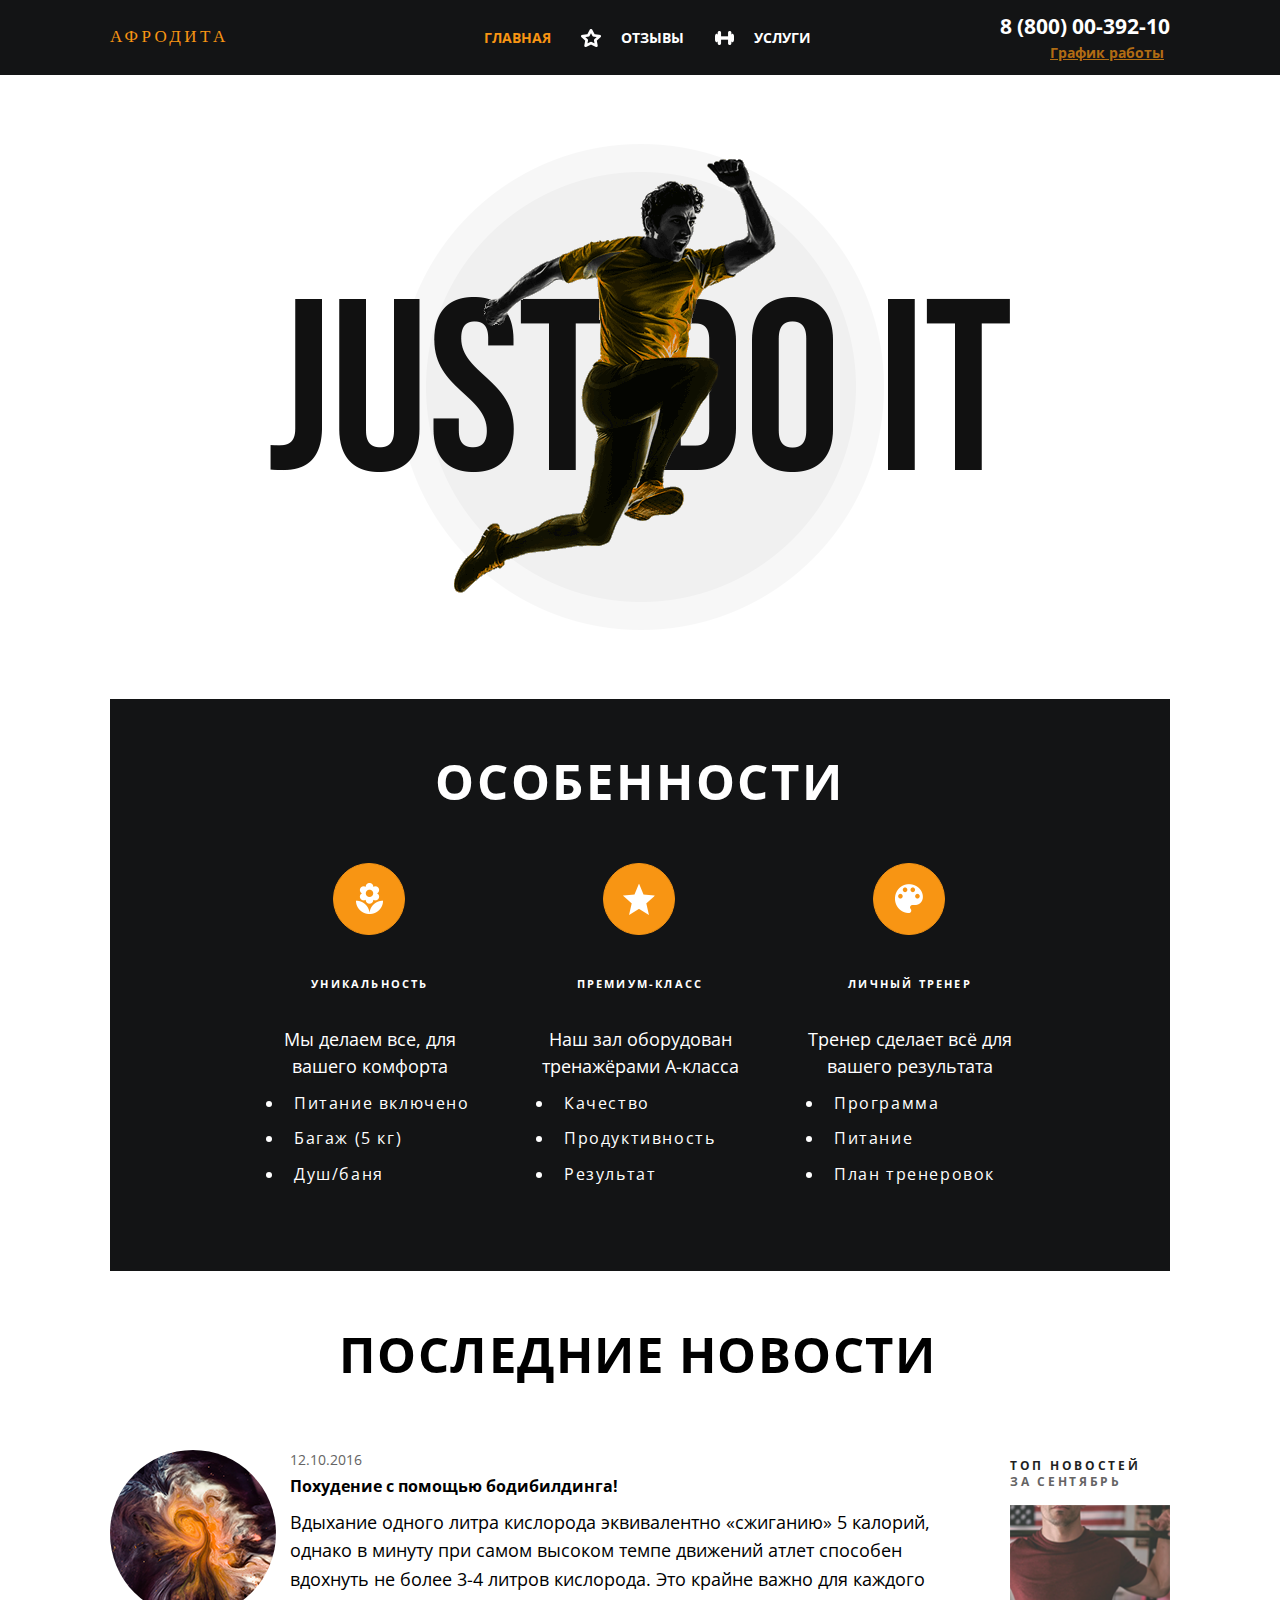
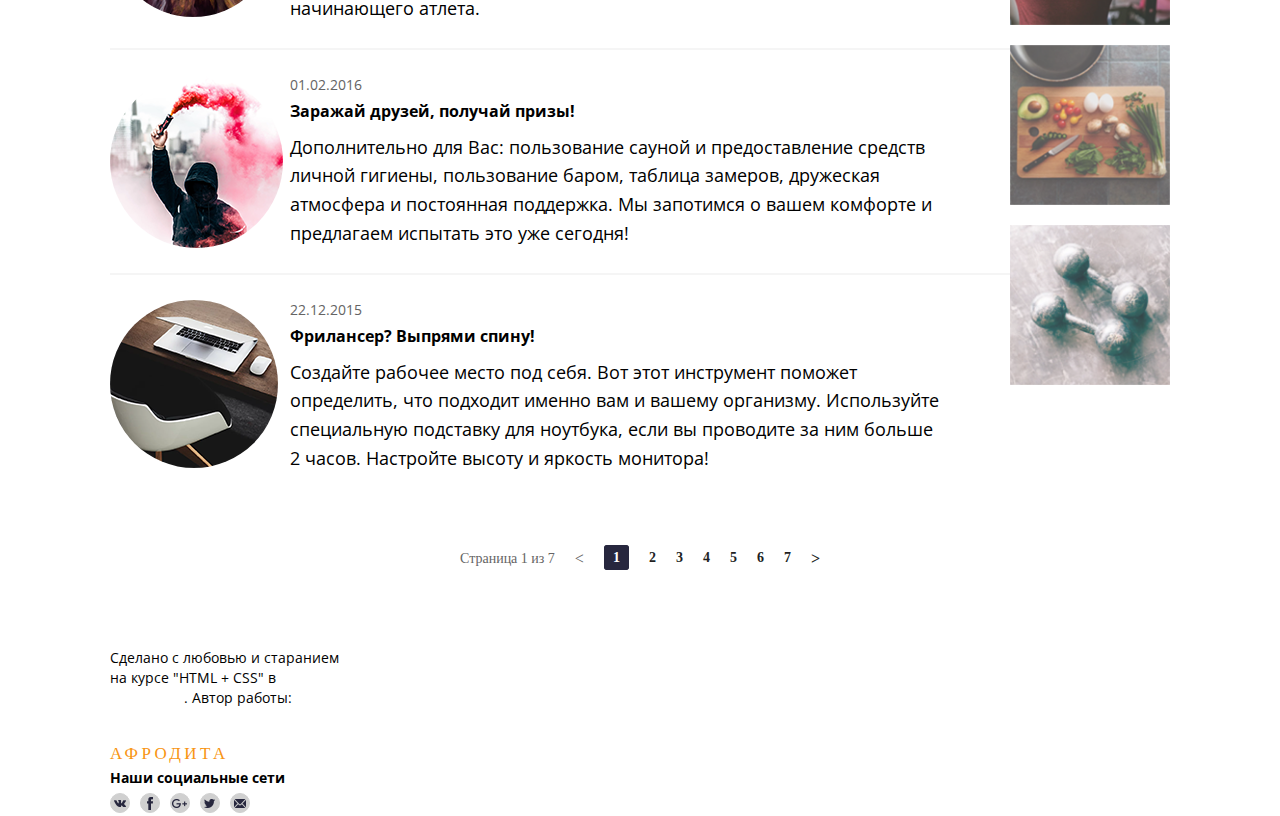
==== commit 32664fc1: "commits for html" ====
--- a/index.html
+++ b/index.html
@@ -45,8 +45,15 @@
 
         <div class="contacts">
           <a href="tel:+7(800)0039210" class="contacts__phone">8 (800) 00-392-10</a>
-          <div class="contacts__schedule">График работы</div>
-        </div>
+          <button class="contacts__btn">График работы</button>
+          <div class="contacts__wrapper">
+            <div class="contacts__block">
+              <div class="contacts__block-days">пн-вс: 09:00-20:00</div>
+              <div class="contacts__block-lunch">обед: 14:00-14:30</div>
+            </div>
+          </div>
+        </div>
+
 
       </div>
       </header>
@@ -55,7 +62,7 @@
       <div class="page__container">
 
         <div class="banner">
-          <img src="img/main-image.png" alt="mainimg" class="banner__img">
+          <img src="img/main-image.png" alt="Баннер" class="banner__img">
         </div>
 
         <section class="features">
@@ -108,7 +115,7 @@
             <ul class="news__list">
               <li class="news__item">
                 <div class="news__avatar">
-                  <img src="./img/layer6.png" alt="img" class="news__avatar-pic">
+                  <img src="./img/layer6.png" alt="Картинка раздела" class="news__avatar-pic">
                 </div>
                   <div class="news__content">
                     <div class="news__date">12.10.2016</div>
@@ -123,7 +130,7 @@
               </li>
               <li class="news__item">
                 <div class="news__avatar">
-                  <img src="./img/layer7.png" alt="img" class="news__avatar-pic">
+                  <img src="./img/layer7.png" alt="Картинка раздела" class="news__avatar-pic">
                 </div>
                   <div class="news__content">
                      <div class="news__date">01.02.2016</div>
@@ -138,7 +145,7 @@
               </li>
               <li class="news__item">
                   <div class="news__avatar">
-                    <img src="./img/layer9.png" alt="img" class="news__avatar-pic">
+                    <img src="./img/layer9.png" alt="Картинка раздела" class="news__avatar-pic">
                   </div>
                   <div class="news__content">
                     <div class="news__date">22.12.2015</div>
@@ -162,21 +169,21 @@
                   <li class="side__item">
                     <a href="#" class="side__link">
                       <div class="side__pic">
-                        <img src="./img/layer10.png" alt="someimg" class="side__pic-img">
+                        <img src="./img/layer10.png" alt="Мужчина и штанга" class="side__pic-img">
                       </div>
                     </a>
                   </li>
                   <li class="side__item">
                     <a href="#" class="side__link">
                       <div class="side__pic">
-                        <img src="./img/layer11.png" alt="someimg" class="side__pic-img">
+                        <img src="./img/layer11.png" alt="Еда" class="side__pic-img">
                       </div>
                     </a>
                   </li>
                   <li class="side__item">
                     <a href="#" class="side__link">
                       <div class="side__pic">
-                        <img src="./img/layer12.png" alt="someimg" class="side__pic-img">
+                        <img src="./img/layer12.png" alt="Гантели" class="side__pic-img">
                       </div>
                     </a>
                   </li>
@@ -238,19 +245,19 @@
           <div class="social">
             <ul class="social__list">
               <li class="social__item">
-                <a href="#" alt="vk" class="social__link social__link_vk"></a>
-              </li>
-              <li class="social__item">
-                <a href="#" alt="fb" class="social__link social__link_fb"></a>
-              </li>
-              <li class="social__item">
-                <a href="#" alt="google" class="social__link social__link_gg"></a>
-              </li>
-              <li class="social__item">
-                <a href="#" alt="twitter" class="social__link social__link_tw"></a>
-              </li>
-              <li class="social__item">
-                <a href="#" alt="mail" class="social__link social__link_ml"></a>
+                <a href="#" alt="Вконтакте" class="social__link social__link_vk"></a>
+              </li>
+              <li class="social__item">
+                <a href="#" alt="Фейсбук" class="social__link social__link_fb"></a>
+              </li>
+              <li class="social__item">
+                <a href="#" alt="Гугл" class="social__link social__link_gg"></a>
+              </li>
+              <li class="social__item">
+                <a href="#" alt="Твиттер" class="social__link social__link_tw"></a>
+              </li>
+              <li class="social__item">
+                <a href="#" alt="Почта" class="social__link social__link_ml"></a>
               </li>
             </ul>
           </div>
--- a/css/main.css
+++ b/css/main.css
@@ -21,3 +21,4 @@
 @import url('./blocks/page.css');
 @import url('./blocks/services-style.css');
 @import url('./blocks/partners.css');
+@import url('./blocks/intro.css');
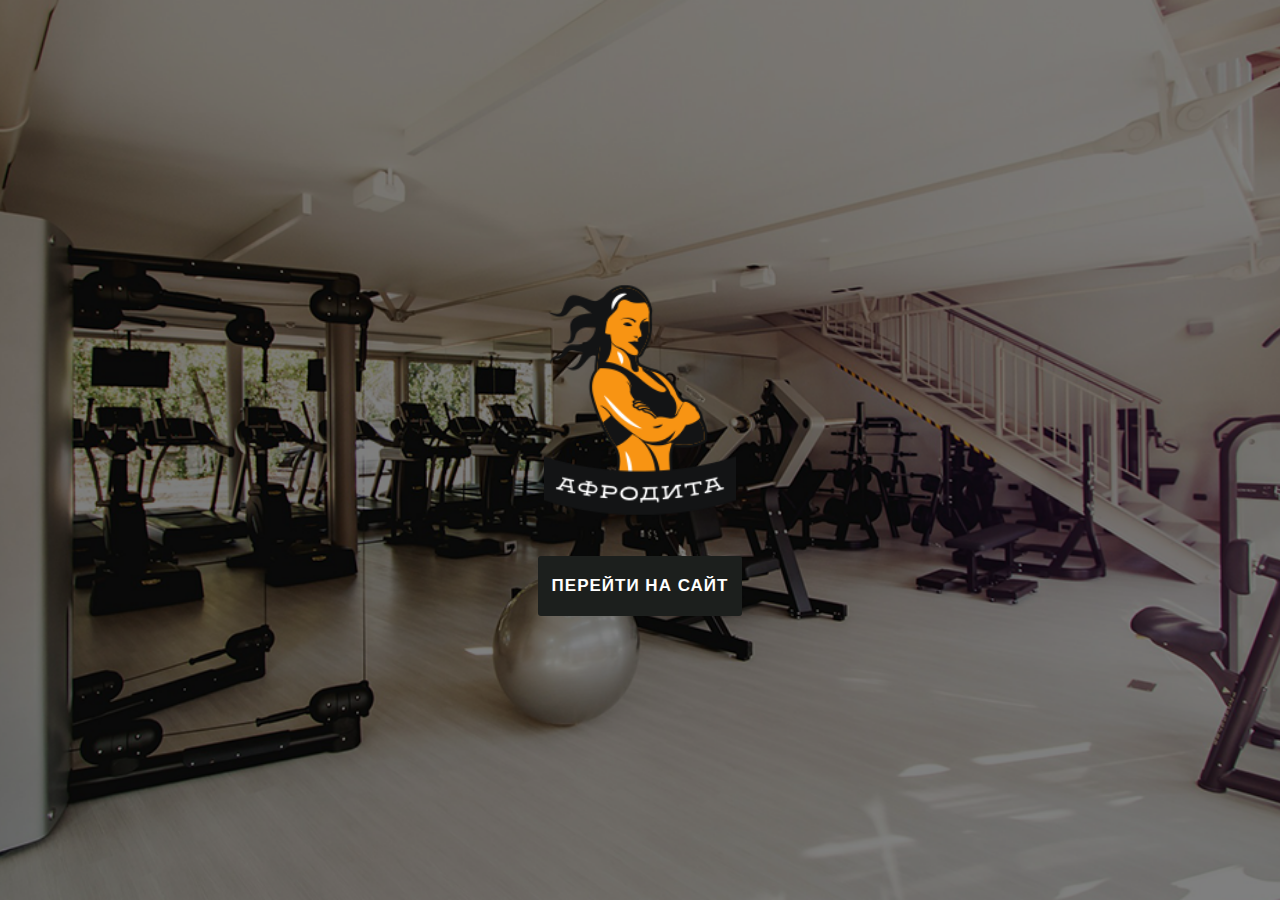
==== commit b125cf36: "rename intro and index" ====
--- a/index.html
+++ b/index.html
@@ -10,263 +10,21 @@
     <link rel="stylesheet" href="css/main.css">
 
     <link href="https://fonts.googleapis.com/css?family=Open+Sans:300,300i,700" rel="stylesheet">
+
+    <link rel="shortcut icon" href="./favicon.ico" type="image/x-icon">
+    <link rel="icon" href="./favicon.ico" type="image/x-icon">
+
   </head>
+
   <body>
 
-    <div class="wrapper">
-
-      <header class="header">
-        <div class="container header__container">
-
-        <a href="./index.html" class="logo">Афродита</a>
-
-          <nav class="menu">
-            <ul class="menu__list">
-              <li class="menu__item menu__item_active">
-                <a href="./index.html" class="menu__link">
-                  <div class="menu__icon menu__icon_main"></div>
-                  <div class="menu__title">Главная</div>
-                </a>
-              </li>
-              <li class="menu__item">
-                <a href="./reviews.html" class="menu__link">
-                  <div class="menu__icon menu__icon_review"></div>
-                  <div class="menu__title">Отзывы</div>
-                </a>
-              </li>
-              <li class="menu__item">
-                <a href="./services.html" class="menu__link">
-                  <div class="menu__icon menu__icon_service"></div>
-                  <div class="menu__title">Услуги</div>
-                </a>
-              </li>
-            </ul>
-          </nav>
-
-        <div class="contacts">
-          <a href="tel:+7(800)0039210" class="contacts__phone">8 (800) 00-392-10</a>
-          <button class="contacts__btn">График работы</button>
-          <div class="contacts__wrapper">
-            <div class="contacts__block">
-              <div class="contacts__block-days">пн-вс: 09:00-20:00</div>
-              <div class="contacts__block-lunch">обед: 14:00-14:30</div>
-            </div>
+          <div class="intro">
+            <div class="intro__content">
+              <img src="./img/mainlogo.png" alt="Логотоп Афродита" class="intro__logo">
+              <a href="./main.html" class="intro__button">
+                <button type="submit" class="intro__button-submit">Перейти на сайт</button>
+              </a>
           </div>
-        </div>
-
-
-      </div>
-      </header>
-
-      <div class="page">
-      <div class="page__container">
-
-        <div class="banner">
-          <img src="img/main-image.png" alt="Баннер" class="banner__img">
-        </div>
-
-        <section class="features">
-          <div class="container features__container">
-            <h2 class="title features__title">Особенности</h2>
-            <ul class="features__list">
-              <li class="features__item">
-                <div class="features__text">
-                  <h3 class="features__text-title">Уникальность</h3>
-                  <div class="features__text-desc">Мы делаем все, для вашего комфорта</div>
-                  <ul class="features__text-list">
-                    <li class="features__text-item">Питание включено</li>
-                    <li class="features__text-item">Багаж (5 кг)</li>
-                    <li class="features__text-item">Душ/баня</li>
-                  </ul>
-                </div>
-              </li>
-              <li class="features__item features__item_premium">
-                <div class="features__text">
-                  <h3 class="features__text-title">Премиум-класс</h3>
-                  <div class="features__text-desc">Наш зал оборудован тренажёрами A-класса</div>
-                  <ul class="features__text-list">
-                    <li class="features__text-item">Качество</li>
-                    <li class="features__text-item">Продуктивность</li>
-                    <li class="features__text-item">Результат</li>
-                  </ul>
-                </div>
-              </li>
-              <li class="features__item features__item_personal">
-                <div class="features__text">
-                  <h3 class="features__text-title">Личный тренер</h3>
-                  <div class="features__text-desc">Тренер сделает всё для вашего результата</div>
-                  <ul class="features__text-list">
-                    <li class="features__text-item">Программа</li>
-                    <li class="features__text-item">Питание</li>
-                    <li class="features__text-item">План тренеровок</li>
-                  </ul>
-                </div>
-              </li>
-            </ul>
-          </div>
-        </section>
-<!-- features-section END -->
-
-        <section class="news">
-          <h2 class="news__title">Последние новости</h2>
-
-          <div class="container news__container">
-
-            <ul class="news__list">
-              <li class="news__item">
-                <div class="news__avatar">
-                  <img src="./img/layer6.png" alt="Картинка раздела" class="news__avatar-pic">
-                </div>
-                  <div class="news__content">
-                    <div class="news__date">12.10.2016</div>
-                    <h3 class="news__name">Похудение с помощью бодибилдинга!</h3>
-                    <p class="news__text">
-                      Вдыхание одного литра кислорода эквивалентно «сжиганию» 5 калорий,
-                      однако в минуту при самом высоком темпе движений атлет способен
-                      вдохнуть не более 3-4 литров кислорода. Это крайне важно для
-                      каждого начинающего атлета.
-                    </p>
-                  </div>
-              </li>
-              <li class="news__item">
-                <div class="news__avatar">
-                  <img src="./img/layer7.png" alt="Картинка раздела" class="news__avatar-pic">
-                </div>
-                  <div class="news__content">
-                     <div class="news__date">01.02.2016</div>
-                     <h3 class="news__name">Заражай друзей, получай призы!</h3>
-                     <p class="news__text">
-                       Дополнительно для Вас: пользование сауной и предоставление
-                       средств личной гигиены, пользование баром, таблица замеров,
-                       дружеская атмосфера и постоянная поддержка. Мы запотимся о вашем
-                       комфорте и предлагаем испытать это уже сегодня!
-                     </p>
-                  </div>
-              </li>
-              <li class="news__item">
-                  <div class="news__avatar">
-                    <img src="./img/layer9.png" alt="Картинка раздела" class="news__avatar-pic">
-                  </div>
-                  <div class="news__content">
-                    <div class="news__date">22.12.2015</div>
-                    <h3 class="news__name">Фрилансер? Выпрями спину!</h3>
-                    <p class="news__text">
-                      Создайте рабочее место под себя. Вот этот инструмент поможет
-                      определить, что подходит именно вам и вашему организму.
-                      Используйте специальную подставку для ноутбука, если вы проводите
-                      за ним больше 2 часов. Настройте высоту и яркость монитора!
-                    </p>
-                  </div>
-              </li>
-            </ul>
-            <aside class="sidebar">
-              <div class="side">
-                <div class="side__top">
-                  <h4 class="side__name">Топ новостей</h4>
-                  <p class="side__desc">За сентябрь</p>
-                </div>
-                <ul class="side__list">
-                  <li class="side__item">
-                    <a href="#" class="side__link">
-                      <div class="side__pic">
-                        <img src="./img/layer10.png" alt="Мужчина и штанга" class="side__pic-img">
-                      </div>
-                    </a>
-                  </li>
-                  <li class="side__item">
-                    <a href="#" class="side__link">
-                      <div class="side__pic">
-                        <img src="./img/layer11.png" alt="Еда" class="side__pic-img">
-                      </div>
-                    </a>
-                  </li>
-                  <li class="side__item">
-                    <a href="#" class="side__link">
-                      <div class="side__pic">
-                        <img src="./img/layer12.png" alt="Гантели" class="side__pic-img">
-                      </div>
-                    </a>
-                  </li>
-                </ul>
-              </div>
-            </aside>
-        </section>
-
-
-
-        <div class="pagination">
-          <div class="pagination__display">Страница 1 из 7</div>
-          <div class="pagination__controlls">
-            <a href="" class="pagination__prev"><</a>
-            <ul class="pagination__list">
-              <li class="pagination__item">
-                <a href="#" class="pagination__link pagination__link_active">1</a>
-              </li>
-              <li class="pagination__item">
-                <a href="#" class="pagination__link">2</a>
-              </li>
-              <li class="pagination__item">
-                <a href="#" class="pagination__link">3</a>
-              </li>
-              <li class="pagination__item">
-                <a href="#" class="pagination__link">4</a>
-              </li>
-              <li class="pagination__item">
-                <a href="#" class="pagination__link">5</a>
-              </li>
-              <li class="pagination__item">
-                <a href="#" class="pagination__link">6</a>
-              </li>
-              <li class="pagination__item">
-                <a href="#" class="pagination__link">7</a>
-              </li>
-            </ul>
-            <a href="#" class="pagination__next">></a>
-          </div>
-        </div>
-      </div>
-      </div>
-      <!-- news-section END -->
-
-     </div>
-    </div>
-    </div>
-      <footer class="footer">
-       <div class="container footer__container">
-        <div class="ps">
-          <p class="ps__text">Сделано с любовью и старанием на курсе "HTML + CSS" в <a href="https://loftschool.com/"
-              class="ps__text-ls">LoftSchool</a>. Автор работы: <span class="ps__text-author">Князев Илья</span>
-        </div>
-
-        <a href="./index.html" class="logo">Афродита</a>
-
-        <div class="smm">
-          <p class="smm__text">Наши социальные сети</p>
-          <div class="social">
-            <ul class="social__list">
-              <li class="social__item">
-                <a href="#" alt="Вконтакте" class="social__link social__link_vk"></a>
-              </li>
-              <li class="social__item">
-                <a href="#" alt="Фейсбук" class="social__link social__link_fb"></a>
-              </li>
-              <li class="social__item">
-                <a href="#" alt="Гугл" class="social__link social__link_gg"></a>
-              </li>
-              <li class="social__item">
-                <a href="#" alt="Твиттер" class="social__link social__link_tw"></a>
-              </li>
-              <li class="social__item">
-                <a href="#" alt="Почта" class="social__link social__link_ml"></a>
-              </li>
-            </ul>
-          </div>
-        </div>
-       </div>
-      </footer>
-
-    </div>
-    <!-- wrapper END -->
 
   </body>
 </html>
